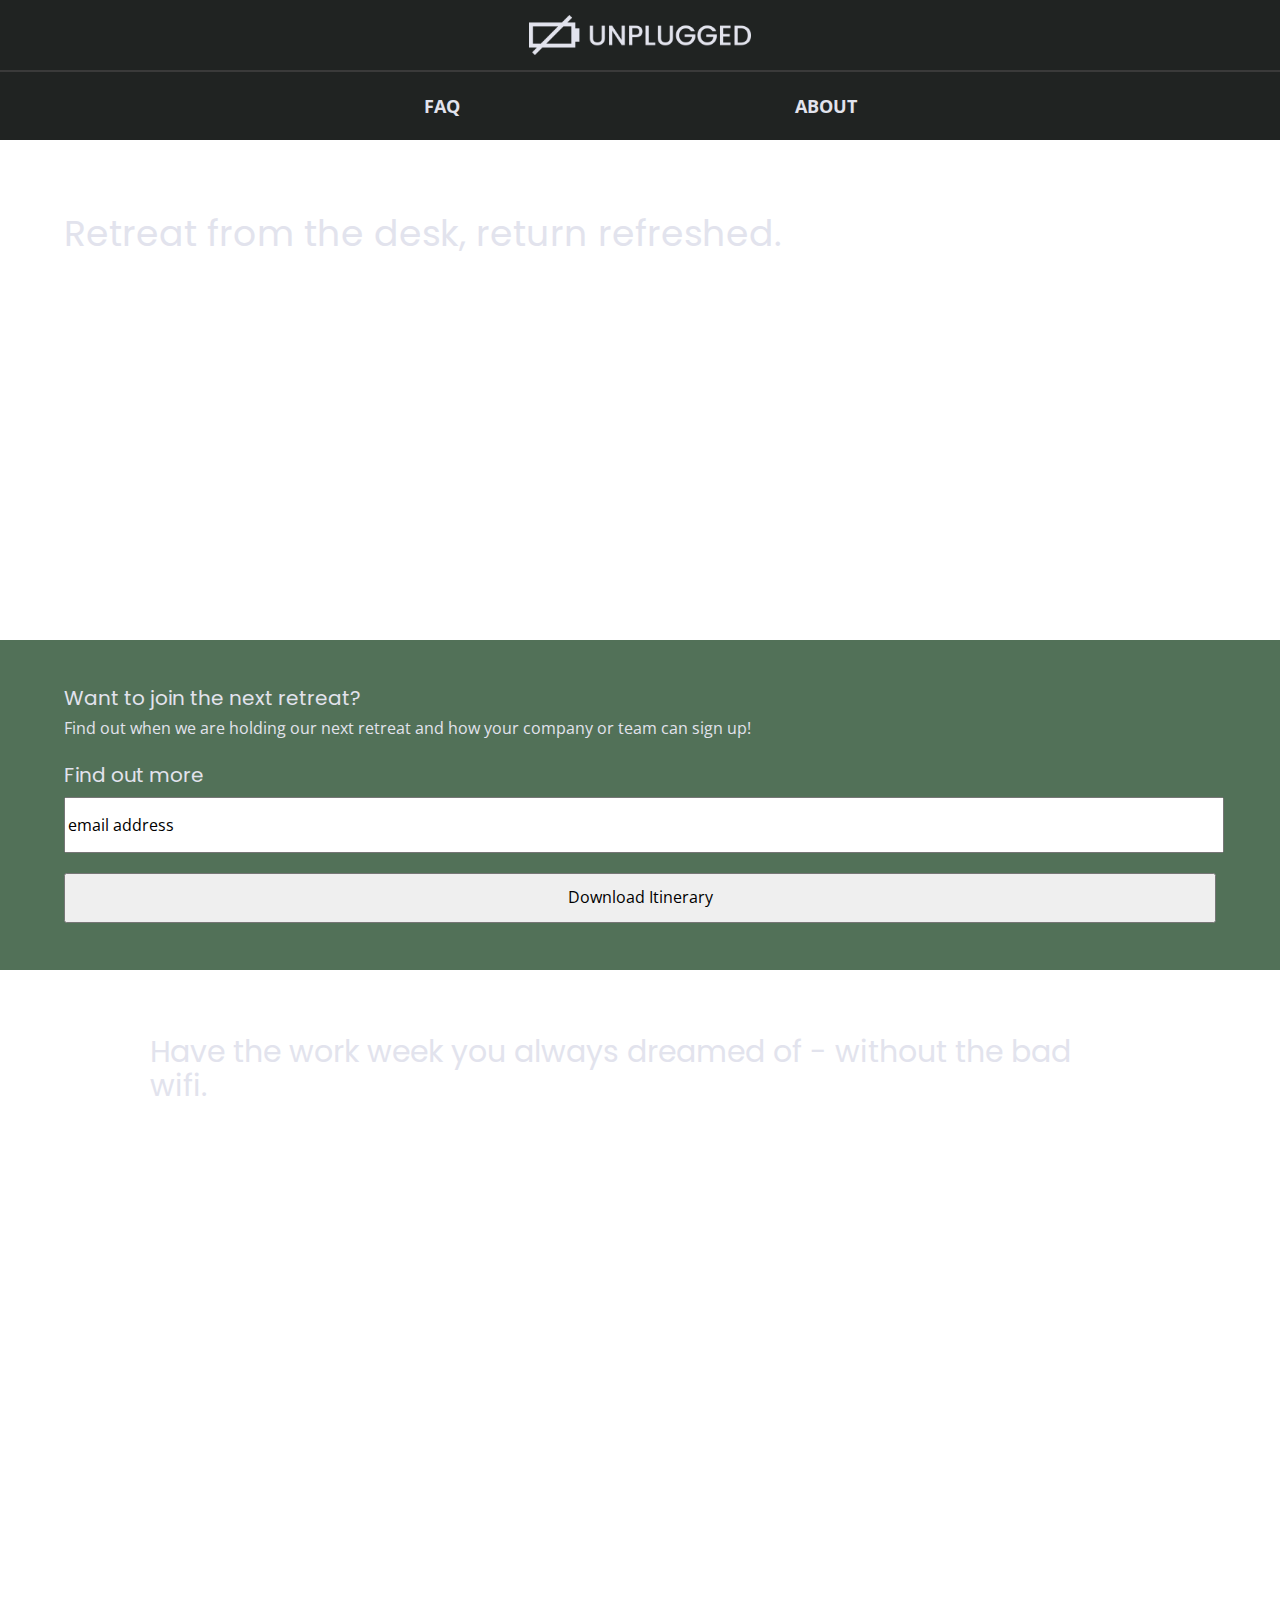
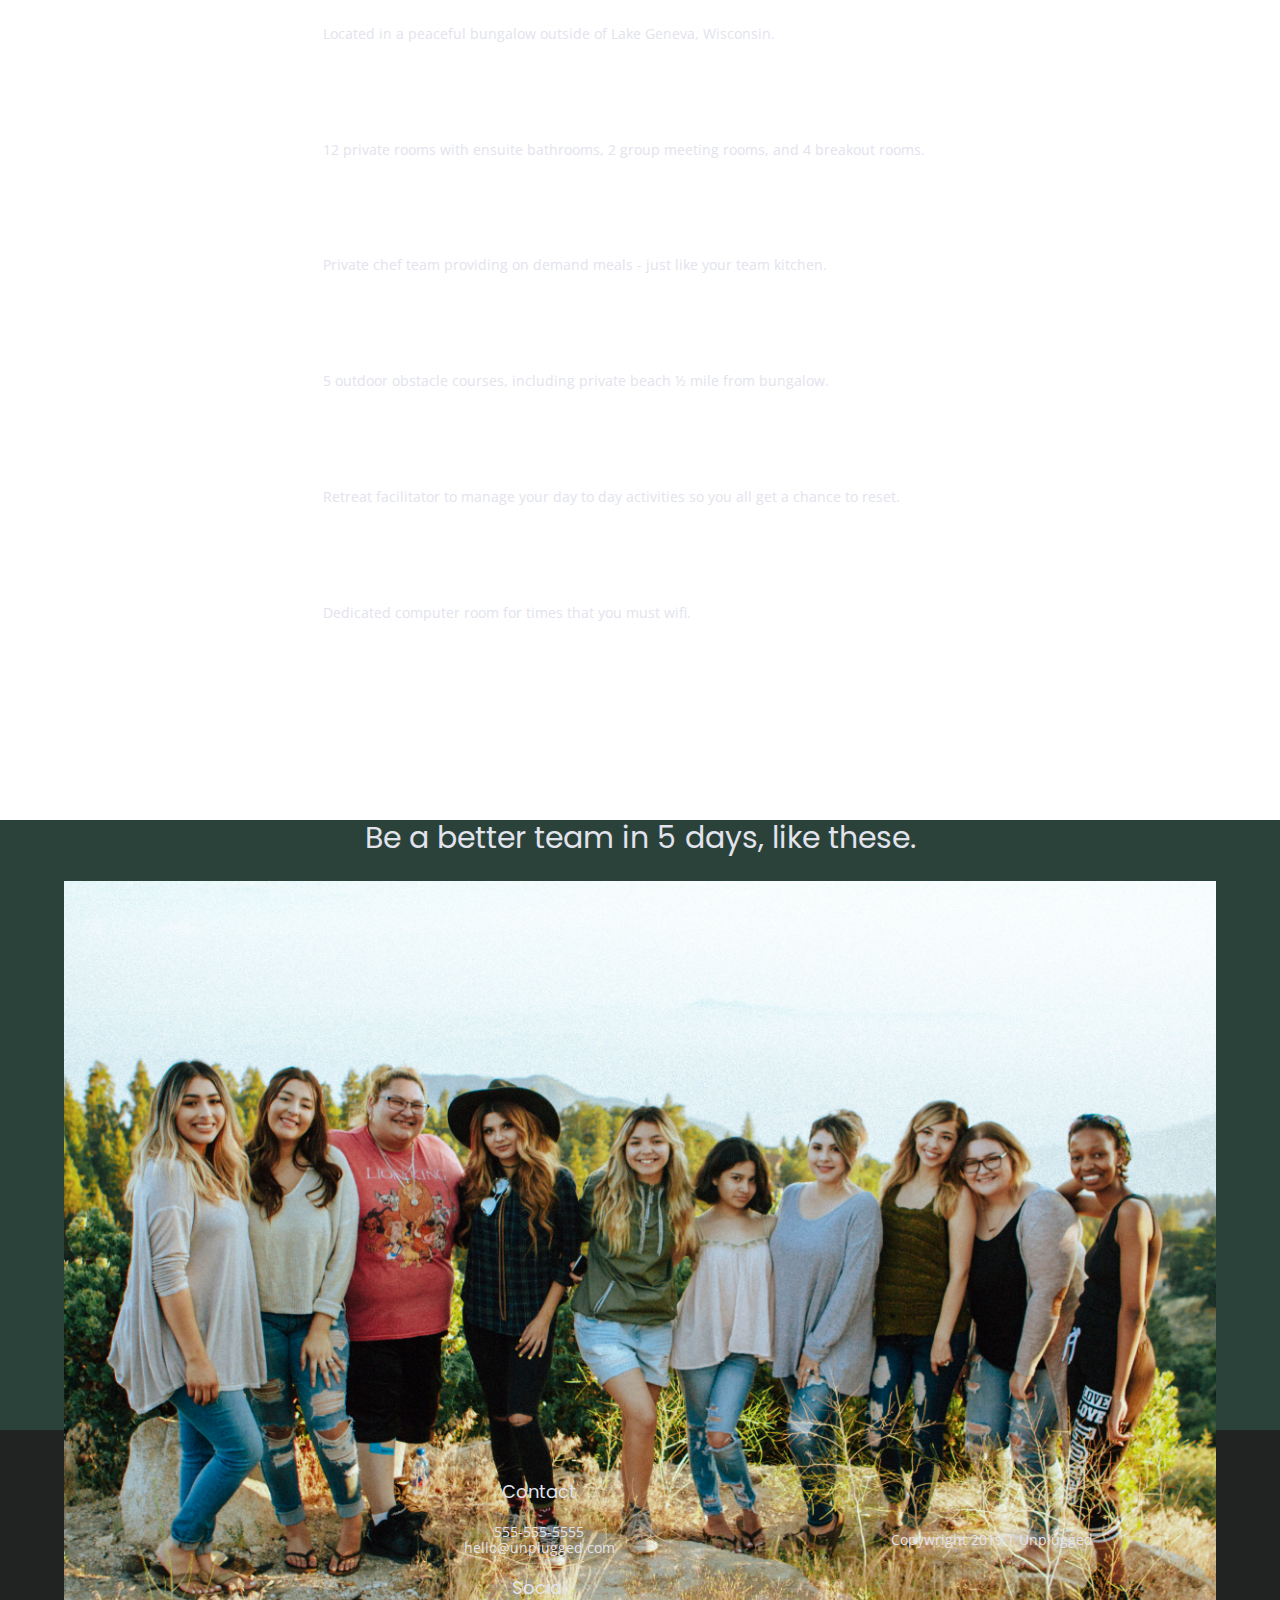
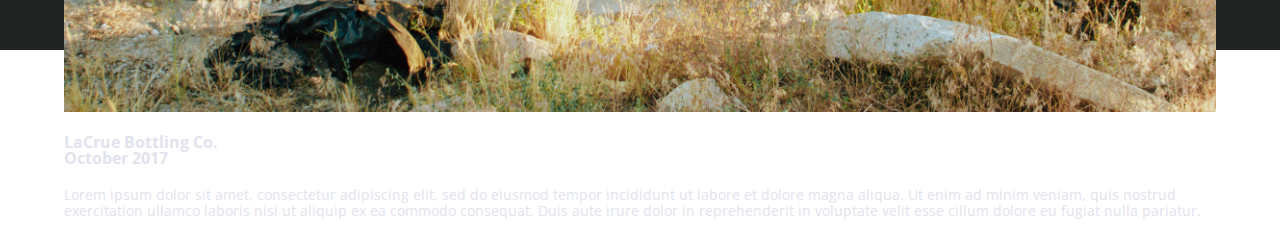
==== index.html @ 01d6b136 "Input measurements for width and height and styled fonts for mobile site pages" ====
<!doctype html>
<html class="no-js" lang="">

<head>
  <meta charset="utf-8">
  
  <title>Unplugged|Responsive Coding Example</title>
  <meta name="description" content="">
  <meta name="viewport" content="width=device-width, initial-scale=1">

  <meta property="og:title" content="">
  <meta property="og:type" content="">
  <meta property="og:url" content="">
  <meta property="og:image" content="">

  <link rel="manifest" href="site.webmanifest">
  <link rel="apple-touch-icon" href="icon.png">
  <!-- Place favicon.ico in the root directory -->

  <link rel="stylesheet" href="css/normalize.css">
  <link rel="stylesheet" href="css/main.css">

  <link rel="preconnect" href="https://fonts.gstatic.com">
<link href="https://fonts.googleapis.com/css2?family=Open+Sans&family=Poppins:wght@400;700&display=swap" rel="stylesheet">

  <meta name="theme-color" content="#fafafa">
</head>
<body>
  
<header>
  <div class="content-wrapper">
    <a href="index.html" target="_blank"><img src="img/unpluggedlogo.png" alt="unplugged logo"> </a>
    <div class="header-divider"></div>
    <nav>
      <ul>
        <li><a href="faq/index.html" target="_blank">FAQ</a></li>
        <li><a href="about/index.html" target="_blank">About</a></li>
      </ul>
    </nav>
  </div>  

</header>
<main>
  <section id="hero-area">
    <!--hero image inserted here as background to h1 overlay-->
    <h1>Retreat from the desk, return refreshed.</h1>
  </section>

  <aside><!-- Background for aside is #527158-->
    <div class="content-wrapper">
      <div class="form-description">
        <h4>Want to join the next retreat?</h4>
        <p>Find out when we are holding our next retreat and how your company or team can sign up!</p>
      </div>
      <div class="form">
        <h4>Find out more</h4>
        <!--EMAIL SUBMISSION and SUBMIT BUTTON #2a423a-->
        <input type="text" name="name" value="email address">
        <input type="button" value="Download Itinerary"> 
      </div>
    </div>
  </aside>
  <section class="features">
    <!--Section background is the campground photo-->
    <div class="content-wrapper">
      <h2>Have the work week you always dreamed of - without the bad wifi.</h2>
      <div class="features-items">
        <!--Holds ALL of the INFORMATION content and icon pairings-->
        <article>
          <p class="fontawesome-icon"></p>
          <p class="feature-item-description">Located in a peaceful bungalow outside of Lake Geneva, Wisconsin.</p>
        </article>
        <article>
          <p class="fontawesome-icon"></p>
          <p class="feature-item-description">12 private rooms with ensuite bathrooms, 2 group meeting rooms, and 4 breakout rooms.</p>
        </article>
        <article>
          <p class="fontawesome-icon"></p>
          <p class="feature-item-description">Private chef team providing on demand meals - just like your team kitchen.</p>
        </article>
        <article>
          <p class="fontawesome-icon"></p>
          <p class="feature-item-description">5 outdoor obstacle courses, including private beach ½ mile from bungalow.</p>
        </article>
        <article>
          <p class="fontawesome-icon"></p>
          <p class="feature-item-description">Retreat facilitator to manage your day to day activities so you all get a chance to reset.</p>
        </article>
        <article>
          <p class="fontawesome-icon"></p>
          <p class="feature-item-description">Dedicated computer room for times that you must wifi.</p>
        </article>
      </div>  
    </div><!--Ends the content-wrapper-->
  </section>
  <section class="reviews"><!--#2a423a background this section-->
    <div class="content-wrapper">
      <h2>Be a better team in 5 days, like these.</h2>
      <article>
        <img src="img/lacrue-team.jpg" alt="LaCrue Team">
        <div class="review-text">
          <h4>LaCrue Bottling Co.<br>October 2017</h4>
          <p>Lorem ipsum dolor sit amet, consectetur adipiscing elit, sed do eiusmod tempor incididunt ut labore et dolore magna aliqua. Ut enim ad minim veniam, quis nostrud exercitation ullamco laboris nisi ut aliquip ex ea commodo consequat. Duis aute irure dolor in reprehenderit in voluptate velit esse cillum dolore eu fugiat nulla pariatur. </p>
        </div>
      </article>
    </div>
  </section>

  <script src="js/vendor/modernizr-3.11.2.min.js"></script>
  <script src="js/plugins.js"></script>
  <script src="js/main.js"></script>

</main>
<footer><!--background color is #202322-->
  <div class="content-wrapper">
    <!-- the wrapper surrounds BOTH the contact and social media section, nested inside is another div that surrounds the same two sections-->
    <div class="footer-content">
      <div class="contact">
        <h4>Contact</h4>
        <address>
          555-555-5555<br>
          <a href="mailto:hello@unplugged.com">hello@unplugged.com</a>
        </address>
      </div>
      <div class="social">
        <h4>Social</h4>
        <div class="social-icons">
          <!-- social media links go here-->
          <p><a href="https://www.facebook.com/yoursite" target="_blank"></a></p>
          <p><a href="https://www.linkedin.com/in/ashedwards1177/" target="_blank"></a></p>
          <p><a href="https://www.facebook.com/ASHedwardsCode" target="_blank"></a></a></p>
        </div>
        
      </div>
    </div><!--end of footer content-->
  </div> <!-- end of footer content-wrapper --> 
  <div class="copywright">
    <h5>Copywright 2019 | Unplugged</h5>
  </div>
</footer>

<!-- Google Analytics: change UA-XXXXX-Y to be your site's ID. -->
<script>
  window.ga = function () { ga.q.push(arguments) }; ga.q = []; ga.l = +new Date;
  ga('create', 'UA-XXXXX-Y', 'auto'); ga('set', 'anonymizeIp', true); ga('set', 'transport', 'beacon'); ga('send', 'pageview')
</script>
<script src="https://www.google-analytics.com/analytics.js" async></script>
</body>

</html>
---- css/main.css ----
/*! HTML5 Boilerplate v8.0.0 | MIT License | https://html5boilerplate.com/ */

/* main.css 2.1.0 | MIT License | https://github.com/h5bp/main.css#readme */
/*
 * What follows is the result of much research on cross-browser styling.
 * Credit left inline and big thanks to Nicolas Gallagher, Jonathan Neal,
 * Kroc Camen, and the H5BP dev community and team.
 */

/* ==========================================================================
   Base styles: opinionated defaults
   ========================================================================== */

html {
  color: #222;
  font-size: 16px;
  line-height: 1.4;
}

/*
 * Remove text-shadow in selection highlight:
 * https://twitter.com/miketaylr/status/12228805301
 *
 * Vendor-prefixed and regular ::selection selectors cannot be combined:
 * https://stackoverflow.com/a/16982510/7133471
 *
 * Customize the background color to match your design.
 */

::-moz-selection {
  background: #b3d4fc;
  text-shadow: none;
}

::selection {
  background: #b3d4fc;
  text-shadow: none;
}

/*
 * A better looking default horizontal rule
 */

hr {
  display: block;
  height: 1px;
  border: 0;
  border-top: 1px solid #ccc;
  margin: 1em 0;
  padding: 0;
}

/*
 * Remove the gap between audio, canvas, iframes,
 * images, videos and the bottom of their containers:
 * https://github.com/h5bp/html5-boilerplate/issues/440
 */

audio,
canvas,
iframe,
img,
svg,
video {
  vertical-align: middle;
}

/*
 * Remove default fieldset styles.
 */

fieldset {
  border: 0;
  margin: 0;
  padding: 0;
}

/*
 * Allow only vertical resizing of textareas.
 */

textarea {
  resize: vertical;
}

/* ==========================================================================
 Custom styles for HOME index page

FONTS USED: font-family: 'Open Sans', sans-serif;
font-family: 'Poppins', sans-serif;

   ========================================================================== */
body {
  width: 100%;
  font-family: 'Open Sans', sans-serif;
  font-size: 1em;
  line-height: 1em;
  color: #e2e3ed;
}

.content-wrapper {
  width: 90%;
  display: flex;
  flex-flow: row wrap;
  justify-content: center;
  align-items: center;
  margin: 0;
}
  
  
  /** header and footer styling utilized on all pages of the site **/
  
header,
footer {
  background-color: #202322;
  display: flex;
  flex-flow: row wrap;
  justify-content: center;
  align-items: center;
}
 
header div.content-wrapper {
  width: 100%;
  display: flex;
  flex-flow: row wrap;
  justify-content: center;
  align-items: center;
  margin: 0;
}

header img {
  height: 40px;
  padding: 15px 0;
}

.header-divider {
  width: 100%;
  height: 2px;
  background-color: #3a3a3a;
}

header nav {
  width: 60%;
  display: flex;
  flex-flow: row wrap;
  justify-content: center;
  align-items: center;
}

header nav ul {
  display: flex;
  justify-content: space-around;
  align-items: center;
  width: 100%;
  padding: 10px 0;
}

header nav ul li {
  list-style: none;
  display: block;
  font-weight: 700;
  font-size: 1.125em;
  color: #e2e3ed;
  text-align: center;
  text-transform: uppercase;
}

header nav ul li a {
  text-decoration: none;
  color: #e2e3ed;
}

/** FOOTER styling used across all pages of the unplugged site **/


footer .content-wrapper {
  width: 55%;
  margin: 30px 0;
  
}

footer p {
  margin: 0;
}

.contact {
  text-align: center;
}

.contact a{
  text-decoration: none;
  color: #e2e3ed;
}

.social {
  display: flex;
  justify-content: center;
  align-items: center;
}

.social-icons {
  display: flex;
  justify-content: space-around;
  align-items: center;
}

footer h4 {
  font-family: 'Poppins', sans-serif;
  font-weight: 400;
  font-size: 1.125em;
}

footer address {
  font-style: normal;
  font-family: 'Open Sans', sans-serif;
  font-size: .875em;
}

footer h5 {
  font-family: 'Open Sans', sans-serif;
  font-size: .875em;
  font-weight: normal;
}

h5 {

}

/**  Main content stylings for the home page **/
#hero-area {
  display: flex;
  flex-flow: row wrap;
  justify-content: flex-start;
  align-items: flex-start;
  height: 500px;
}

#hero-area h1 {
  padding-top: 50px;
  width: 83%;
  font-family: 'Poppins', sans-serif;
  font-size: 2.250em;
  line-height: 1.125em;
  font-weight: 400;
  padding-left: 5%;
}

aside {
  background-color: #527158;
  display: flex;
  justify-content: center;
  align-items: center;
  flex-flow: row wrap;
  height: 330px;
  width: 100%;
} 




aside .form {
  padding: 1px 0;
  width: 100%;
}

.form h4 {
  font-family: 'Poppins', sans-serif;
  font-size: 1.250em;
  line-height: 1.125em;
  font-weight: 400;
  margin: 10px 0;
}

.form-description h4 {
  font-family: 'Poppins', sans-serif;
  font-size: 1.250em;
  line-height: 1.125em;
  font-weight: 400;
  margin: 0;
}

aside p {
  font-size: 1em;
  line-height: 1.125em;
  margin-top: 10px;
}

aside .form-description {
 width: 100%;
 margin-top: 20px;
}

input {
  margin-bottom: 20px;
  height: 50px;
  width: 100%;
}
/** beginning of the icons of features and their descriptions on home page **/

section.features {
  height: 1450px;
  display: flex;
  flex-flow: row wrap;
  justify-content: center;
  width: 100%;
}

.features h2 {
  font-family: 'Poppins', sans-serif;
  font-weight: 400;
  font-size: 1.875em;
  line-height: 1.125em;
  padding-top: 40px;
  width: 85%;
  align-self: start;
}

.features-items {
  display: flex;
  flex-flow: row wrap;
  justify-content: center;
}

.features p {
  font-family: 'Open Sans', sans-serif;
  font-size: .875em;
  line-height: 1.125em;
  margin: 0;
  padding-bottom: 50px;
}

  


.features article {
  display: flex;
  flex-flow: row wrap;
  justify-content: center;
  width: 55%;
}

.fontawesome-icon {
   width: 100%;
}

.feature-item-description {
  width: 100%;
}
/**  END of the features section styling on home page **/

.reviews {
  background-color: #2a423a;
  display: flex;
  flex-flow: row wrap;
  justify-content: center;
  align-items: center;
  height: 610px;
  margin: 0;
}

.reviews img {
  width: 100%;
}

.reviews h2 {
  font-family: 'Poppins', sans-serif;
  font-weight: 400;
  font-size: 1.875em;
  line-height: 1.188em;
  margin: 0;
  padding-bottom: 25px;
}
 
.review-text p{
  font-family: 'Open Sans', sans-serif;
  font-size: .875em;
  line-height: 1.125em;
}

/**  END STYLING FOR HOME PAGE   Main content stylings used on the ABOUT page only  **/

.mission {
  display: flex;
  flex-flow: row wrap;
  justify-content: center;
  align-items: center;
  background-color: #527158;
  height: 440px;
}

.mission-content h2 {
  font-family: 'Poppins', sans-serif;
  font-size: 1.875em;
  line-height: 1.188em;
  font-weight: 400;
}

.mission-statement {
 
}

p {

}

.map {
  height: 450px;

}

figure {

}

.contact-section {
  display: flex;
  flex-flow: row wrap;
  justify-content: center;
  align-items: center;
  height: 340px;
  background-color: #2a423a ;

}

.contact-section h2 {
  font-family: 'Poppins', sans-serif;
  font-size: 1.875em;
  line-height: 1.188em;
  font-weight: 400;
  margin: 0;
  padding-top: 25px;
}

.contact-content {
  display: flex;
  flex-flow: row wrap;
  justify-content: flex-start;

}

.contact-content h4 {
  font-family: 'Poppins', sans-serif;
  font-size: 1.125em;
  line-height: 1em;
  font-weight: 400;
  margin: 16px 0;
}

.contact-content address {
  font-style: normal;
  font-family: 'Open Sans', sans-serif;
  font-size: .875em;
}

/**  Main content stylings used for the FAQ page only  **/

#faq-section {
  display: flex;
  flex-flow: row wrap;
  justify-content: center;
  align-items: center;
  height: 790px;
  background-color: #527158;
}

#faq-section .content-wrapper {
  display: flex;
  flex-flow: row wrap;
  justify-content: center;
  align-items: center; 
}

#faq-section h2 {
  font-family: 'Poppins', sans-serif;
  font-size: 1.875em;
  line-height: 1em;
  font-weight: 400;
  margin: 0;
  padding-bottom: 20px;
}

.faq-content h4 {
  font-size: 1.125em;
  line-height: 1.5em;
  font-family: 'Poppins', sans-serif;
  font-weight: 400;
}

.faq-content p {
  font-family: 'Open Sans', sans-serif;
  font-size: .875em;
  line-height: 1.125em;
}




/* ==========================================================================
   Helper classes
   ========================================================================== */

/*
 * Hide visually and from screen readers
 */

.hidden,
[hidden] {
  display: none !important;
}

/*
 * Hide only visually, but have it available for screen readers:
 * https://snook.ca/archives/html_and_css/hiding-content-for-accessibility
 *
 * 1. For long content, line feeds are not interpreted as spaces and small width
 *    causes content to wrap 1 word per line:
 *    https://medium.com/@jessebeach/beware-smushed-off-screen-accessible-text-5952a4c2cbfe
 */

.sr-only {
  border: 0;
  clip: rect(0, 0, 0, 0);
  height: 1px;
  margin: -1px;
  overflow: hidden;
  padding: 0;
  position: absolute;
  white-space: nowrap;
  width: 1px;
  /* 1 */
}

/*
 * Extends the .sr-only class to allow the element
 * to be focusable when navigated to via the keyboard:
 * https://www.drupal.org/node/897638
 */

.sr-only.focusable:active,
.sr-only.focusable:focus {
  clip: auto;
  height: auto;
  margin: 0;
  overflow: visible;
  position: static;
  white-space: inherit;
  width: auto;
}

/*
 * Hide visually and from screen readers, but maintain layout
 */

.invisible {
  visibility: hidden;
}

/*
 * Clearfix: contain floats
 *
 * For modern browsers
 * 1. The space content is one way to avoid an Opera bug when the
 *    `contenteditable` attribute is included anywhere else in the document.
 *    Otherwise it causes space to appear at the top and bottom of elements
 *    that receive the `clearfix` class.
 * 2. The use of `table` rather than `block` is only necessary if using
 *    `:before` to contain the top-margins of child elements.
 */

.clearfix::before,
.clearfix::after {
  content: " ";
  display: table;
}

.clearfix::after {
  clear: both;
}

/* ==========================================================================
   EXAMPLE Media Queries for Responsive Design.
   These examples override the primary ('mobile first') styles.
   Modify as content requires.
   ========================================================================== */

@media only screen and (min-width: 35em) {
  /* Style adjustments for viewports that meet the condition */
}

@media print,
  (-webkit-min-device-pixel-ratio: 1.25),
  (min-resolution: 1.25dppx),
  (min-resolution: 120dpi) {
  /* Style adjustments for high resolution devices */
}

/* ==========================================================================
   Print styles.
   Inlined to avoid the additional HTTP request:
   https://www.phpied.com/delay-loading-your-print-css/
   ========================================================================== */

@media print {
  *,
  *::before,
  *::after {
    background: #fff !important;
    color: #000 !important;
    /* Black prints faster */
    box-shadow: none !important;
    text-shadow: none !important;
  }

  a,
  a:visited {
    text-decoration: underline;
  }

  a[href]::after {
    content: " (" attr(href) ")";
  }

  abbr[title]::after {
    content: " (" attr(title) ")";
  }

  /*
   * Don't show links that are fragment identifiers,
   * or use the `javascript:` pseudo protocol
   */
  a[href^="#"]::after,
  a[href^="javascript:"]::after {
    content: "";
  }

  pre {
    white-space: pre-wrap !important;
  }

  pre,
  blockquote {
    border: 1px solid #999;
    page-break-inside: avoid;
  }

  /*
   * Printing Tables:
   * https://web.archive.org/web/20180815150934/http://css-discuss.incutio.com/wiki/Printing_Tables
   */
  thead {
    display: table-header-group;
  }

  tr,
  img {
    page-break-inside: avoid;
  }

  p,
  h2,
  h3 {
    orphans: 3;
    widows: 3;
  }

  h2,
  h3 {
    page-break-after: avoid;
  }
}
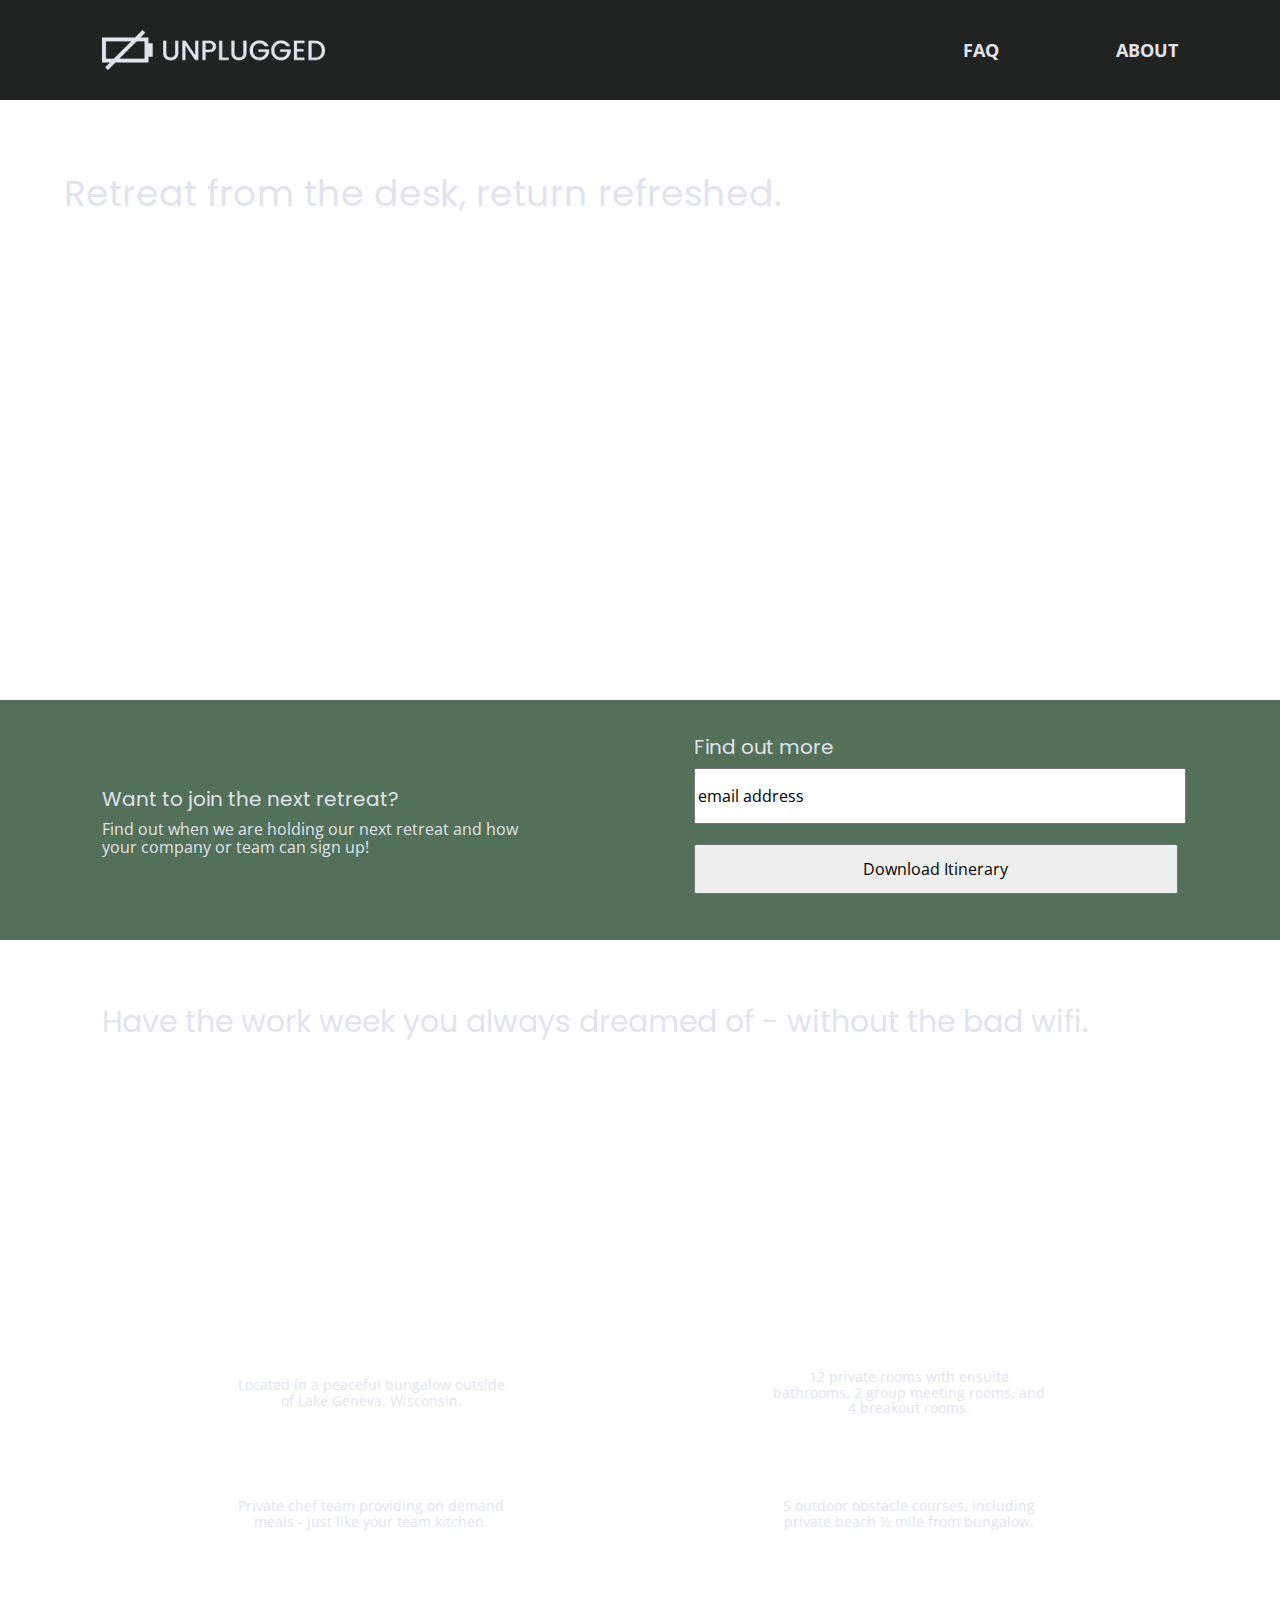
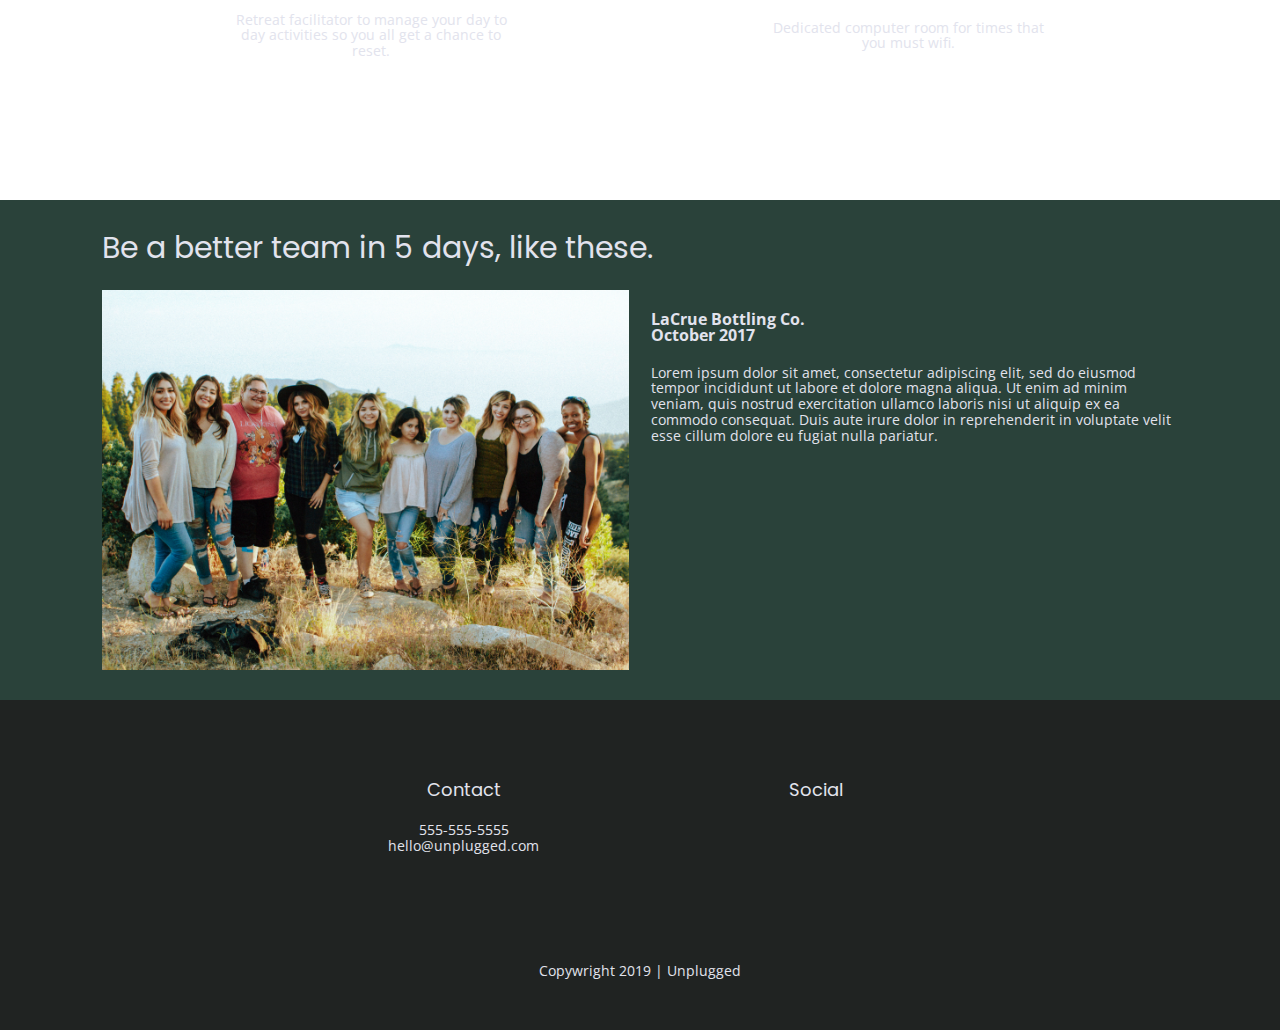
==== commit b8b05c6e: "Completed grid layout for tablet sizing, home, about and faq pages" ====
--- a/index.html
+++ b/index.html
@@ -67,27 +67,27 @@
       <div class="features-items">
         <!--Holds ALL of the INFORMATION content and icon pairings-->
         <article>
-          <p class="fontawesome-icon"></p>
+          <p class="fontawesome-icon"><i class="fas fa-campground"></i></p>
           <p class="feature-item-description">Located in a peaceful bungalow outside of Lake Geneva, Wisconsin.</p>
         </article>
         <article>
-          <p class="fontawesome-icon"></p>
+          <p class="fontawesome-icon"><i class="fas fa-bed"></i></p>
           <p class="feature-item-description">12 private rooms with ensuite bathrooms, 2 group meeting rooms, and 4 breakout rooms.</p>
         </article>
         <article>
-          <p class="fontawesome-icon"></p>
+          <p class="fontawesome-icon"><i class="fas fa-utensils"></i></p>
           <p class="feature-item-description">Private chef team providing on demand meals - just like your team kitchen.</p>
         </article>
         <article>
-          <p class="fontawesome-icon"></p>
+          <p class="fontawesome-icon"><i class="fas fa-shoe-prints"></i></p>
           <p class="feature-item-description">5 outdoor obstacle courses, including private beach ½ mile from bungalow.</p>
         </article>
         <article>
-          <p class="fontawesome-icon"></p>
+          <p class="fontawesome-icon"><i class="fas fa-smile"></i></p>
           <p class="feature-item-description">Retreat facilitator to manage your day to day activities so you all get a chance to reset.</p>
         </article>
         <article>
-          <p class="fontawesome-icon"></p>
+          <p class="fontawesome-icon"><i class="fas fa-wifi"></i></p>
           <p class="feature-item-description">Dedicated computer room for times that you must wifi.</p>
         </article>
       </div>  
--- a/css/main.css
+++ b/css/main.css
@@ -315,18 +315,19 @@
   align-self: start;
 }
 
-.features-items {
-  display: flex;
-  flex-flow: row wrap;
-  justify-content: center;
-}
-
-.features p {
+div.features-items {
+  display: flex;
+  flex-flow: row wrap;
+  justify-content: center;
+}
+
+.features-items p.feature-item-description {
   font-family: 'Open Sans', sans-serif;
   font-size: .875em;
   line-height: 1.125em;
   margin: 0;
   padding-bottom: 50px;
+  text-align: center;
 }
 
   
@@ -348,7 +349,7 @@
 }
 /**  END of the features section styling on home page **/
 
-.reviews {
+section.reviews {
   background-color: #2a423a;
   display: flex;
   flex-flow: row wrap;
@@ -379,7 +380,7 @@
 
 /**  END STYLING FOR HOME PAGE   Main content stylings used on the ABOUT page only  **/
 
-.mission {
+section.mission {
   display: flex;
   flex-flow: row wrap;
   justify-content: center;
@@ -388,16 +389,14 @@
   height: 440px;
 }
 
-.mission-content h2 {
+section.mission .mission-content h2 {
   font-family: 'Poppins', sans-serif;
   font-size: 1.875em;
   line-height: 1.188em;
   font-weight: 400;
 }
 
-.mission-statement {
- 
-}
+
 
 p {
 
@@ -492,8 +491,17 @@
   line-height: 1.125em;
 }
 
-
-
+@media only screen and (min-width: 768px) {
+  /** TABLET STYLES GO HERE  **/
+
+
+}
+
+@media only screen and (min-width: 1200px) {
+  /**DESKTOP STYLES GO HERE  **/
+
+
+}
 
 /* ==========================================================================
    Helper classes
@@ -582,10 +590,176 @@
    These examples override the primary ('mobile first') styles.
    Modify as content requires.
    ========================================================================== */
-
-@media only screen and (min-width: 35em) {
-  /* Style adjustments for viewports that meet the condition */
-}
+ @media only screen and (min-width: 768px) {
+    /** TABLET STYLES GO HERE  **/
+  
+    header {
+      height: 100px;
+    }
+
+    .header-divider {
+      width: 0;
+      height: 0;
+    }
+
+    header div.content-wrapper {
+        justify-content: space-between;
+        width: 84%;
+    }
+
+    .content-wrapper {
+      justify-content: space-between;
+      width: 84%;
+    }
+
+    header nav {
+      width: 20%;
+      
+    }
+  
+    header nav ul {
+      justify-content: space-between;
+    }
+
+    footer {
+      height: 330px;
+    }
+
+    footer .footer-content {
+      width: 100%;
+      display: flex;
+      flex-flow: row wrap;
+      justify-content: space-around;
+      align-items: flex-start;
+    }
+
+    div.contact {
+      width: 34%;
+    }
+
+    div.social {
+      width: 34%
+    }
+
+    .copywright {
+      width: 100%;
+      text-align: center;
+    }
+  
+    /**END of header and footer that will be on all pages- begin the home page CSS styling for Tablet size here **/
+
+    #hero-area {
+      height: 600px;
+    }
+
+    aside {
+      height: 240px;
+    }
+
+    aside .form {
+      width: 45%;
+    }
+
+    aside .form-description {
+      width: 40%;
+    }
+  
+    section.features {
+      height: 860px;
+    }
+
+    .features h2 {
+      width: 100%;
+    }
+
+    div.features-items {
+      justify-content: space-around;
+    }
+
+    .features article {
+      flex-basis: 40%;
+    }
+
+    .features p {
+      width: 65%;
+    }
+
+    section.reviews {
+      height: 500px;
+    }
+
+    .reviews h2 {
+      width: 80%;
+    }
+    .reviews img {
+      width: 49%;
+    }
+
+    div.review-text {
+      width: 49%;
+    }
+
+    .reviews article {
+      display: flex;
+      justify-content: space-between;
+    }
+
+    /** TABLET STYLES FOR ABOUT PAGE start here -header and footer already set **/
+
+    section.mission {
+      height: 450px;
+
+    }
+
+    section.mission .mission-statement {
+      display: flex;
+      flex-flow: row wrap;
+      justify-content: space-between;
+      align-items: flex-start;
+    }
+
+    section.mission .mission-statement p{
+      width: 48%;
+    }
+
+    section.map {
+      height: 350px;
+    }
+
+    section.contact-section div.content-wrapper {
+      justify-content: space-between;
+    }
+    section.contact-section h2 {
+      width: 80%;
+    }
+
+    section.contact-section div.contact-content {
+      width: 44%;
+    }
+    
+    /**FAQ for tablet styling begins here- header and footer are the same as other pages **/
+
+    #faq-section div.content-wrapper{
+      justify-content: space-between;
+    }
+
+    div.faq-content {
+      flex-basis: 40%;
+    }
+
+    #faq-section h2 {
+      width: 100%;
+    }
+
+  }
+
+
+
+  @media only screen and (min-width: 1200px) {
+    /**DESKTOP STYLES GO HERE  **/
+  
+  
+  }
 
 @media print,
   (-webkit-min-device-pixel-ratio: 1.25),
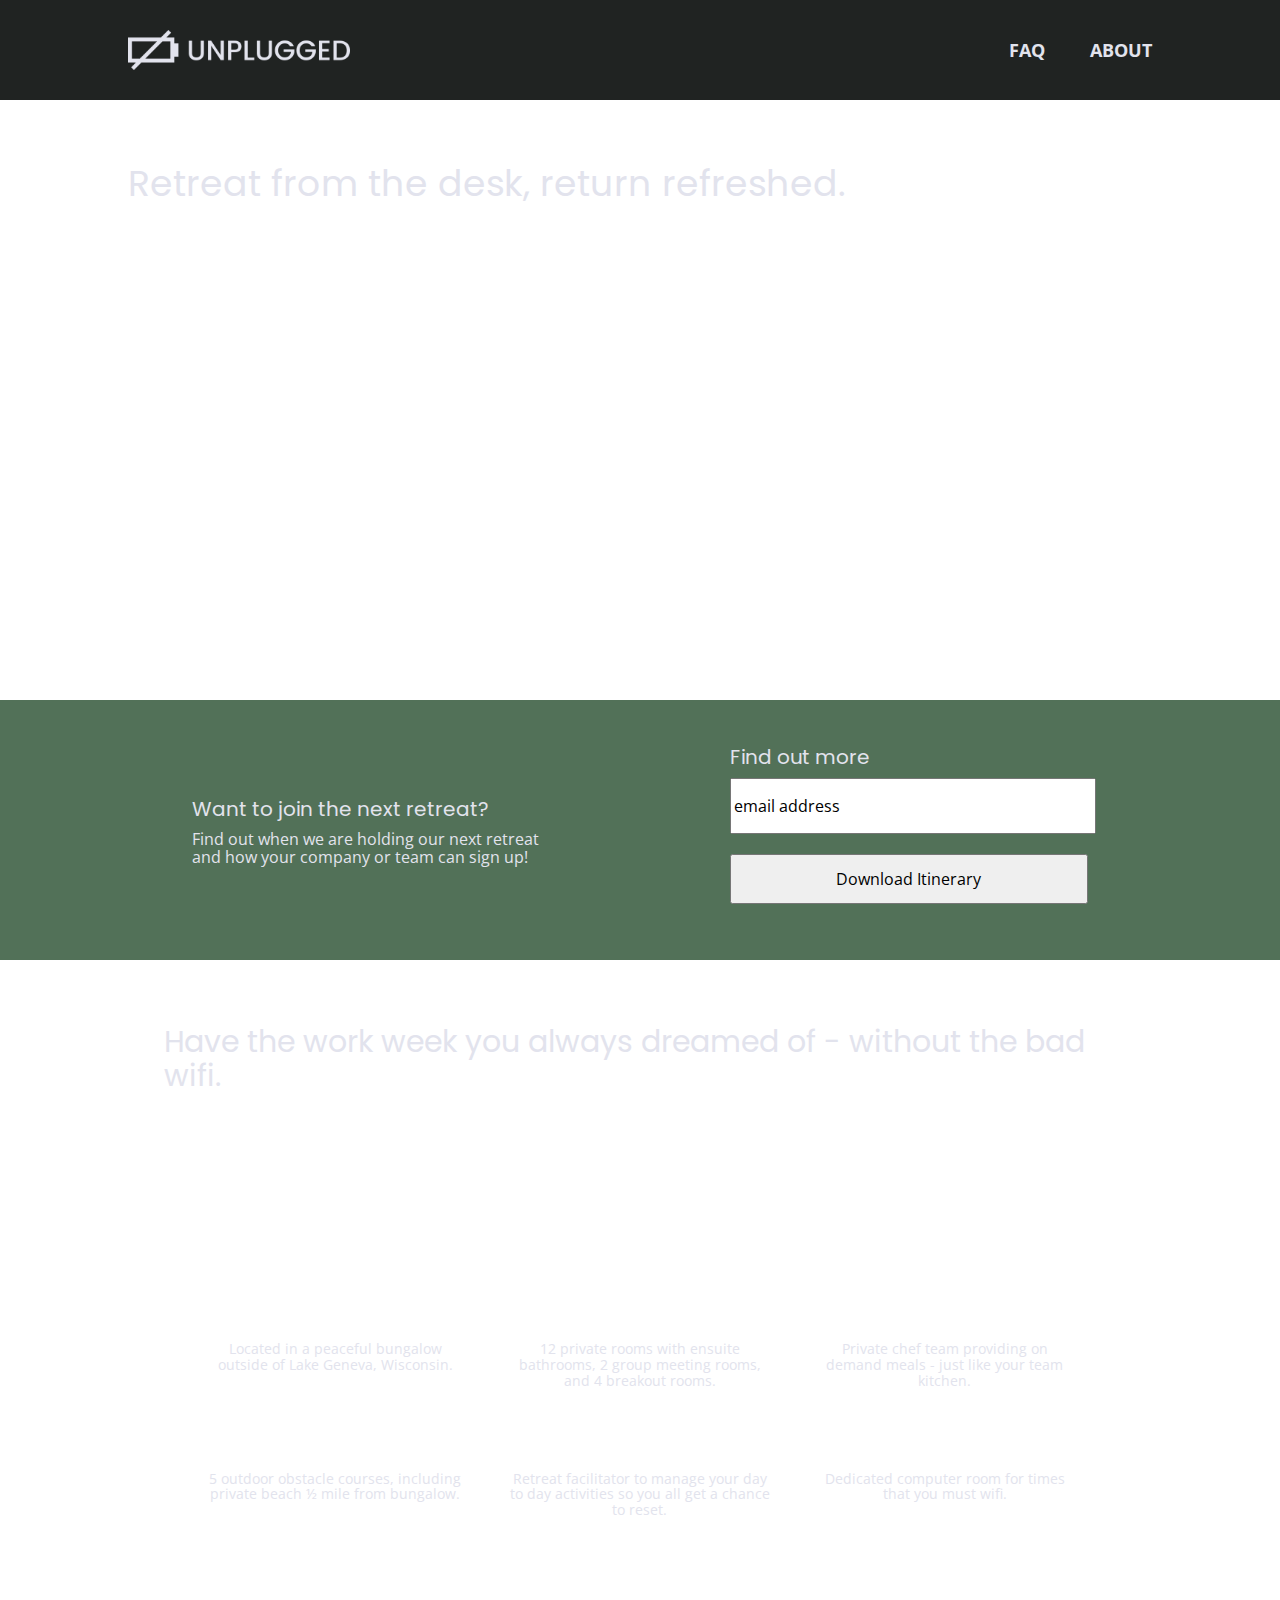
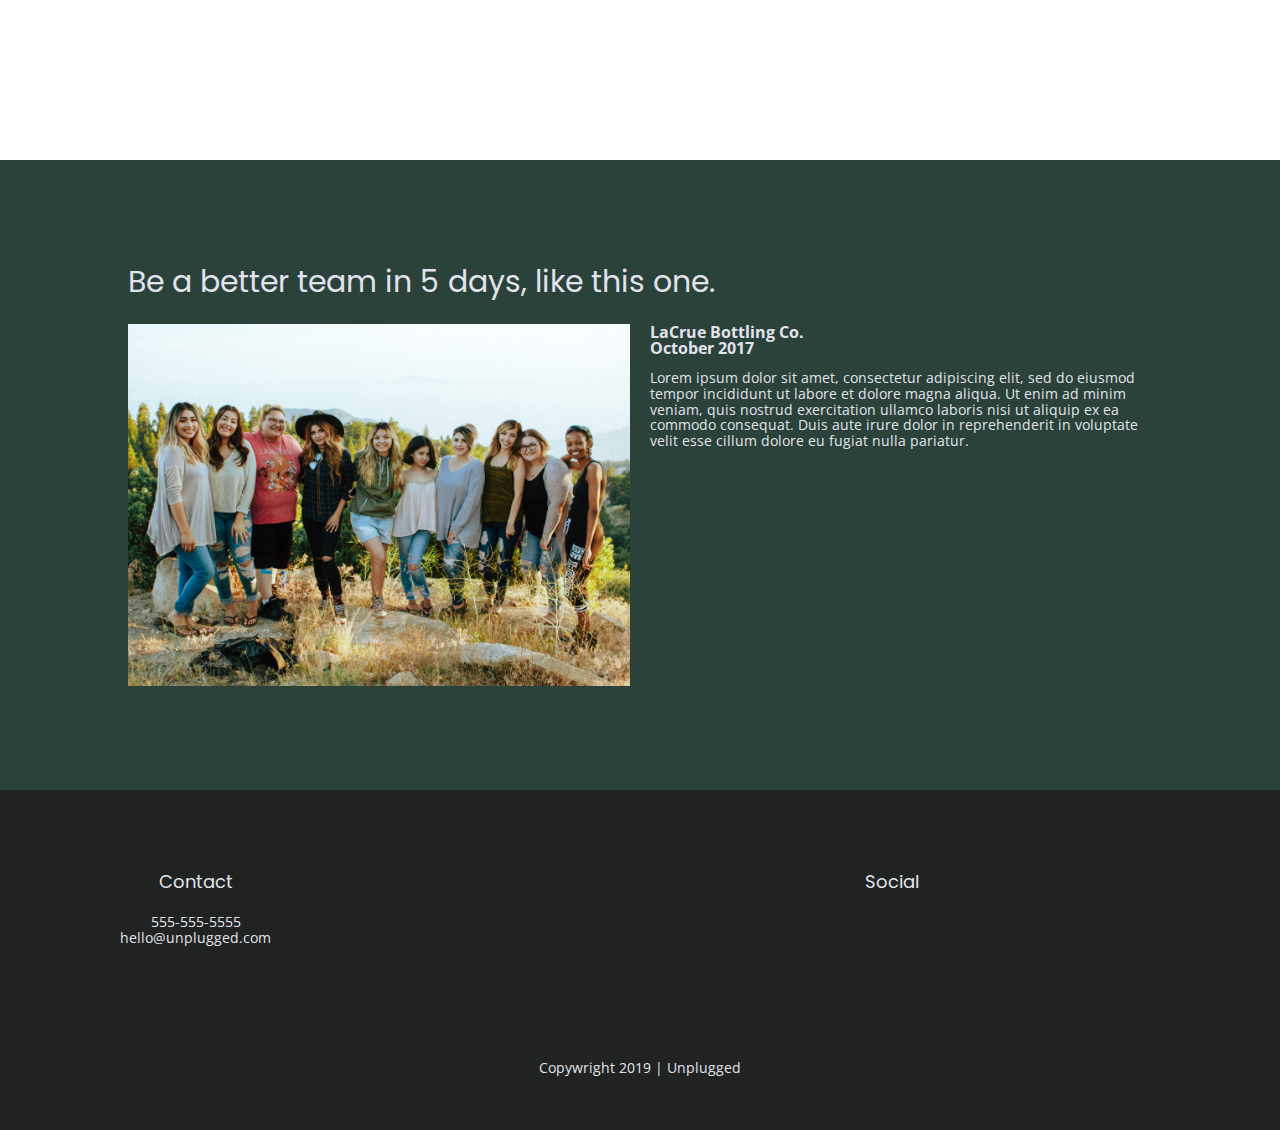
==== commit ba079514: "Responsive code for all pages added and corrected for three media widths layout" ====
--- a/index.html
+++ b/index.html
@@ -43,7 +43,9 @@
 <main>
   <section id="hero-area">
     <!--hero image inserted here as background to h1 overlay-->
+    
     <h1>Retreat from the desk, return refreshed.</h1>
+    
   </section>
 
   <aside><!-- Background for aside is #527158-->
@@ -95,7 +97,7 @@
   </section>
   <section class="reviews"><!--#2a423a background this section-->
     <div class="content-wrapper">
-      <h2>Be a better team in 5 days, like these.</h2>
+      <h2>Be a better team in 5 days, like this one.</h2>
       <article>
         <img src="img/lacrue-team.jpg" alt="LaCrue Team">
         <div class="review-text">
--- a/css/main.css
+++ b/css/main.css
@@ -176,15 +176,22 @@
 footer .content-wrapper {
   width: 55%;
   margin: 30px 0;
-  
 }
 
 footer p {
   margin: 0;
 }
 
-.contact {
+footer div.footer-content {
+  display: flex;
+  flex-flow: row wrap;
+  justify-content: center;
+  align-items: flex-start;
+  width: 80%;
+}
+div.contact {
   text-align: center;
+  width: 100%;
 }
 
 .contact a{
@@ -192,10 +199,11 @@
   color: #e2e3ed;
 }
 
-.social {
-  display: flex;
-  justify-content: center;
-  align-items: center;
+div.social {
+  display: flex;
+  justify-content: center;
+  align-items: center;
+  width: 100%;
 }
 
 .social-icons {
@@ -222,8 +230,12 @@
   font-weight: normal;
 }
 
-h5 {
-
+footer div.copywright {
+  display: flex;
+  flex-flow: row nowrap;
+  width: 100%;
+  justify-content: center;
+  align-items: center;
 }
 
 /**  Main content stylings for the home page **/
@@ -305,6 +317,15 @@
   width: 100%;
 }
 
+section.features div.content-wrapper {
+  width: 90%;
+  display: flex;
+  flex-flow: row wrap;
+  justify-content: center;
+  align-items: flex-start;
+  margin: 0;
+}
+
 .features h2 {
   font-family: 'Poppins', sans-serif;
   font-weight: 400;
@@ -319,6 +340,8 @@
   display: flex;
   flex-flow: row wrap;
   justify-content: center;
+  align-items: flex-start;
+  
 }
 
 .features-items p.feature-item-description {
@@ -418,7 +441,12 @@
   align-items: center;
   height: 340px;
   background-color: #2a423a ;
-
+}
+
+section.contact-section div.content-wrapper {
+  display: flex;
+  flex-flow: row wrap;
+  justify-content: flex-start;
 }
 
 .contact-section h2 {
@@ -427,14 +455,15 @@
   line-height: 1.188em;
   font-weight: 400;
   margin: 0;
-  padding-top: 25px;
+ 
 }
 
 .contact-content {
   display: flex;
-  flex-flow: row wrap;
+  flex-flow: column nowrap;
   justify-content: flex-start;
-
+  align-items: flex-start;
+  width: 75%;
 }
 
 .contact-content h4 {
@@ -466,7 +495,7 @@
   display: flex;
   flex-flow: row wrap;
   justify-content: center;
-  align-items: center; 
+  align-items: flex-start; 
 }
 
 #faq-section h2 {
@@ -491,17 +520,6 @@
   line-height: 1.125em;
 }
 
-@media only screen and (min-width: 768px) {
-  /** TABLET STYLES GO HERE  **/
-
-
-}
-
-@media only screen and (min-width: 1200px) {
-  /**DESKTOP STYLES GO HERE  **/
-
-
-}
 
 /* ==========================================================================
    Helper classes
@@ -625,20 +643,22 @@
       height: 330px;
     }
 
-    footer .footer-content {
-      width: 100%;
+    footer div.footer-content {
+      width: 85%;
       display: flex;
       flex-flow: row wrap;
-      justify-content: space-around;
+      justify-content: space-between;
       align-items: flex-start;
     }
 
     div.contact {
-      width: 34%;
+      width: 36%;
+      text-align: center;
     }
 
     div.social {
-      width: 34%
+      width: 36%;
+      text-align: center;
     }
 
     .copywright {
@@ -652,6 +672,10 @@
       height: 600px;
     }
 
+    #hero-area h1 {
+      padding-left: 8%;
+    }
+
     aside {
       height: 240px;
     }
@@ -667,13 +691,15 @@
     section.features {
       height: 860px;
     }
-
+    
     .features h2 {
       width: 100%;
     }
 
     div.features-items {
-      justify-content: space-around;
+      width: 85%;
+      justify-content: space-between;
+      align-items: flex-start;
     }
 
     .features article {
@@ -681,7 +707,7 @@
     }
 
     .features p {
-      width: 65%;
+      text-align: center;
     }
 
     section.reviews {
@@ -695,6 +721,9 @@
       width: 49%;
     }
 
+    .reviews div.review-text h4 {
+      margin: 0;
+    }
     div.review-text {
       width: 49%;
     }
@@ -728,12 +757,20 @@
 
     section.contact-section div.content-wrapper {
       justify-content: space-between;
-    }
+      align-items: flex-start;
+    }
+
     section.contact-section h2 {
       width: 80%;
-    }
-
+      font-size: 2.25em;
+      
+    }
+    
     section.contact-section div.contact-content {
+      display: flex;
+      flex-flow: column nowrap;
+      justify-content: flex-start;
+      align-items: flex-start;
       width: 44%;
     }
     
@@ -758,8 +795,127 @@
   @media only screen and (min-width: 1200px) {
     /**DESKTOP STYLES GO HERE  **/
   
+    .content-wrapper {
+      width: 80%;
+    }
   
-  }
+    header {
+      height: 100px;
+    }
+
+    header div.content-wrapper {
+      width: 80%;
+    }
+
+    header nav {
+      width: 14%;
+    }
+    
+    footer {
+      height: 340px;
+    }
+
+    footer div.content-wrapper {
+      width: 100%;
+      justify-content: space-between;
+      align-items: flex-start;
+    }
+
+    #hero-area {
+      height: 600px;
+    }
+    
+    #hero-area h1 {
+      padding: 10%;
+      padding-top: 40px;
+    }
+
+    aside {
+      height: 260px;
+    }
+
+    aside div.content-wrapper {
+      width: 70%;
+    }
+
+    aside div.form-description {
+      width: 40%;
+    }
+
+    aside div.form {
+      width: 40%;
+    }
+
+    section.features {
+      height: 800px;
+    }
+
+    section.features div.content-wrapper {
+      width: 80%;
+    }
+    
+    section.features div.features-items {
+      width: 85%;
+    }
+
+    .features article {
+      width: 25%;
+      flex-basis: 30%;
+    }
+
+    
+    section.features div.content-wrapper h2 {
+      width: 93%;
+    }
+    
+    section.reviews {
+      height: 630px;
+    }
+
+    .reviews div.content-wrapper {
+      align-items: center;
+    }
+    
+    .reviews div.review-text h4 {
+      margin: 0;
+    
+    }
+/**Desktop styles for ABOUT PAGE begin here**/
+
+    section.mission {
+      height: 440px;
+    }
+
+    div.mission-statement p {
+      width: 47%;
+    }
+    section.map {
+      height: 450px;
+    }
+
+    section.contact-section {
+      height: 400px;
+    }
+
+    section.contact-section h2 {
+      padding: 0;
+      font-size: 3em;
+      
+      width: 80%;
+    }
+
+    section.contact-section div.contact-content {
+      width: 47%;
+    }
+
+    div.contact-content h4 {
+      width: 100%;
+    }
+
+
+
+  }
+
 
 @media print,
   (-webkit-min-device-pixel-ratio: 1.25),
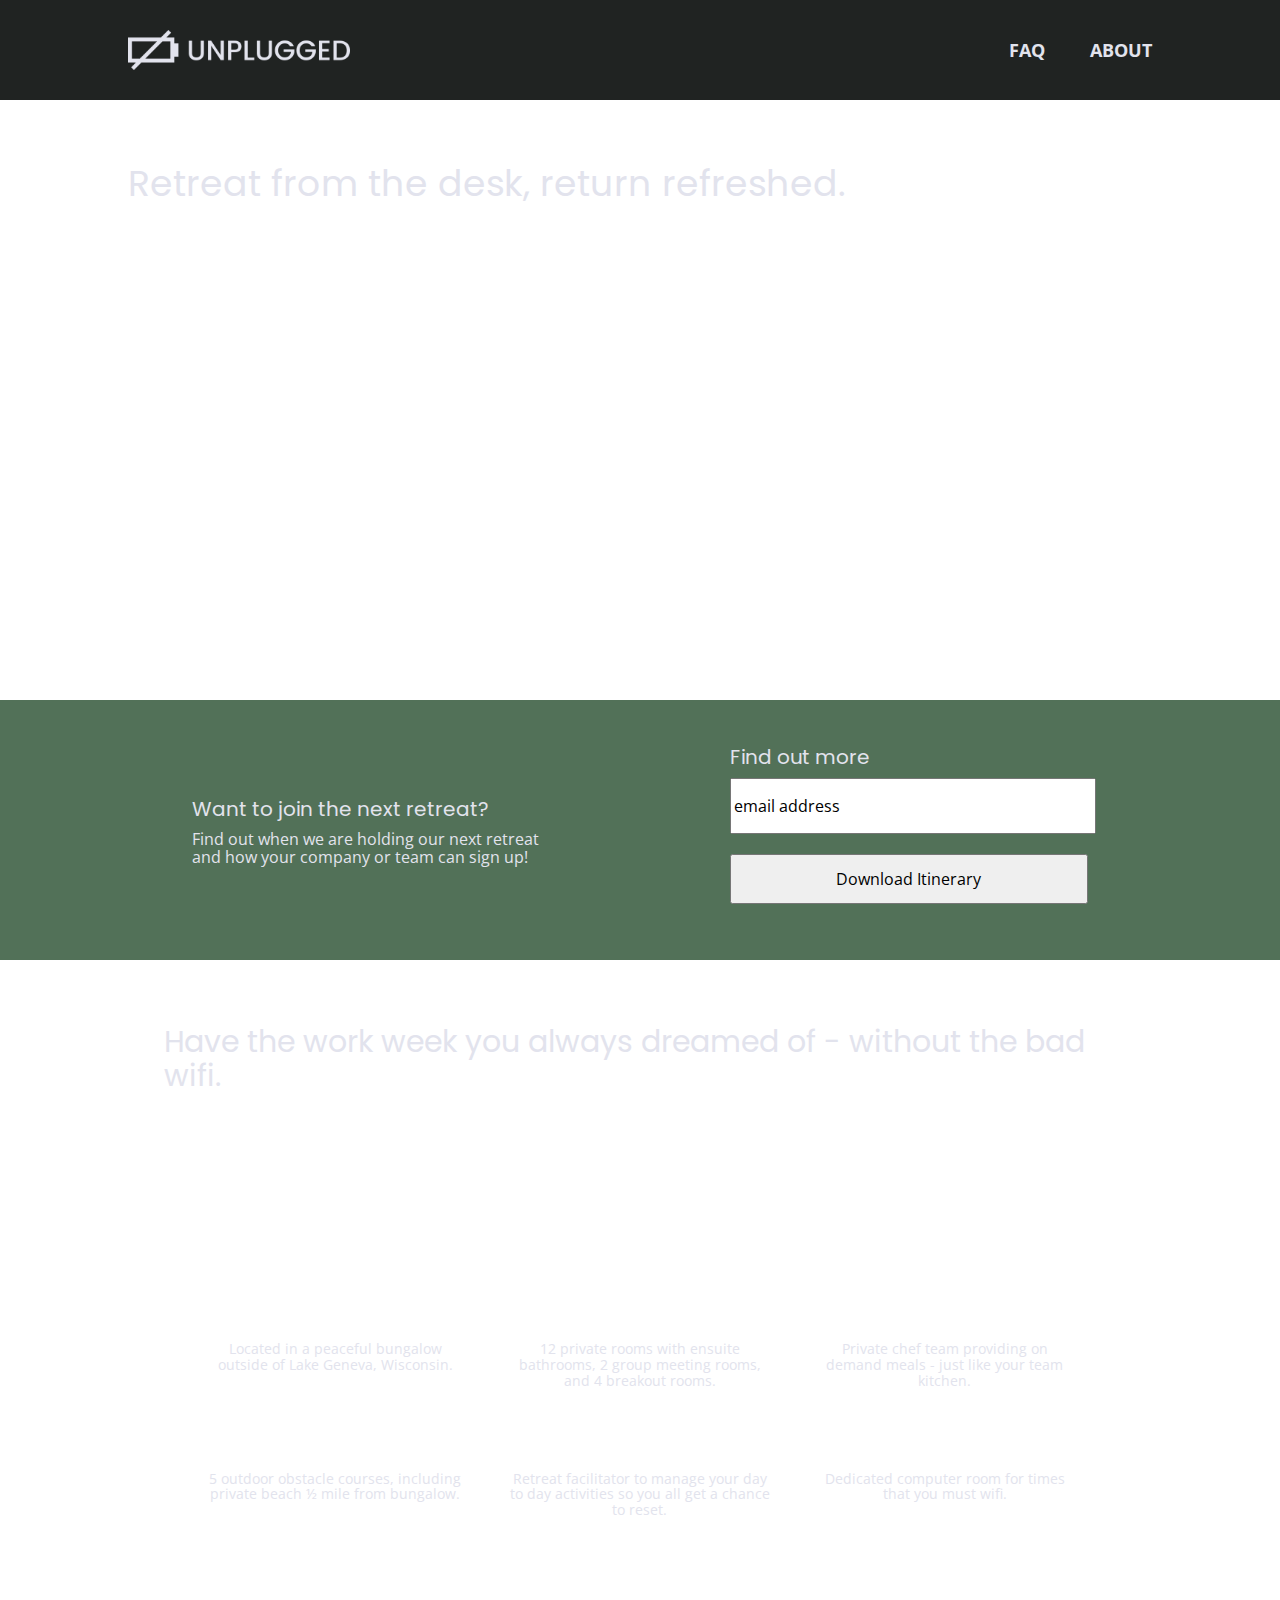
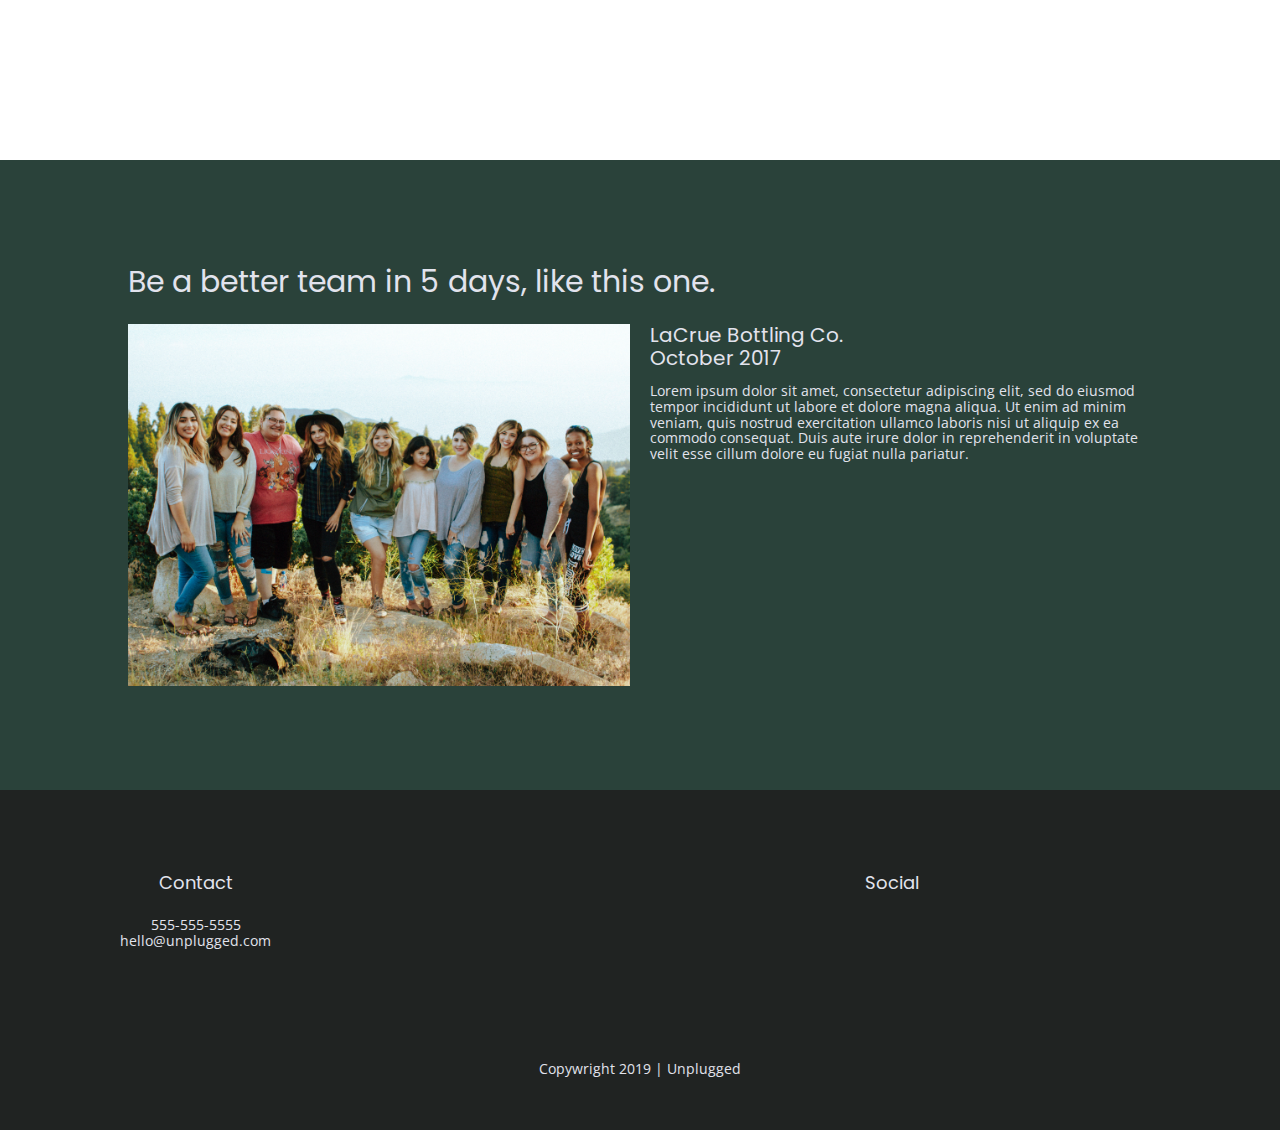
==== commit 45e53b85: "Global styles added to main css and small flex adjustments made" ====
--- a/index.html
+++ b/index.html
@@ -21,6 +21,7 @@
   <link rel="stylesheet" href="css/main.css">
 
   <link rel="preconnect" href="https://fonts.gstatic.com">
+  <!--Google Fonts Poppins and Open Sans-->
 <link href="https://fonts.googleapis.com/css2?family=Open+Sans&family=Poppins:wght@400;700&display=swap" rel="stylesheet">
 
   <meta name="theme-color" content="#fafafa">
--- a/css/main.css
+++ b/css/main.css
@@ -84,78 +84,25 @@
 }
 
 /* ==========================================================================
- Custom styles for HOME index page
+ GENERAL Styles here
 
 FONTS USED: font-family: 'Open Sans', sans-serif;
 font-family: 'Poppins', sans-serif;
 
    ========================================================================== */
+html {
+  font-size: 16px;
+}
+
 body {
-  width: 100%;
   font-family: 'Open Sans', sans-serif;
   font-size: 1em;
   line-height: 1em;
   color: #e2e3ed;
 }
 
-.content-wrapper {
-  width: 90%;
-  display: flex;
-  flex-flow: row wrap;
-  justify-content: center;
-  align-items: center;
-  margin: 0;
-}
-  
-  
-  /** header and footer styling utilized on all pages of the site **/
-  
-header,
-footer {
-  background-color: #202322;
-  display: flex;
-  flex-flow: row wrap;
-  justify-content: center;
-  align-items: center;
-}
- 
-header div.content-wrapper {
-  width: 100%;
-  display: flex;
-  flex-flow: row wrap;
-  justify-content: center;
-  align-items: center;
-  margin: 0;
-}
-
-header img {
-  height: 40px;
-  padding: 15px 0;
-}
-
-.header-divider {
-  width: 100%;
-  height: 2px;
-  background-color: #3a3a3a;
-}
-
-header nav {
-  width: 60%;
-  display: flex;
-  flex-flow: row wrap;
-  justify-content: center;
-  align-items: center;
-}
-
-header nav ul {
-  display: flex;
-  justify-content: space-around;
-  align-items: center;
-  width: 100%;
-  padding: 10px 0;
-}
-
-header nav ul li {
+ul,
+ol {
   list-style: none;
   display: block;
   font-weight: 700;
@@ -165,10 +112,107 @@
   text-transform: uppercase;
 }
 
-header nav ul li a {
+a {
   text-decoration: none;
   color: #e2e3ed;
 }
+
+h2 {
+  font-family: 'Poppins', sans-serif;
+  font-weight: 400;
+  font-size: 1.875em;
+  line-height: 1.125em;
+}
+
+h3 {
+
+}
+
+h4 {
+  font-family: 'Poppins', sans-serif;
+  font-weight: 400;
+  font-size: 1.250em;
+  line-height: 1.125em;
+}
+
+p {
+  font-family: 'Open Sans', sans-serif;
+  font-size: 1em;
+  line-height: 1.125em;
+}
+
+img {
+
+}
+
+figure {
+
+}
+
+address,
+h5 {
+  font-style: normal;
+  font-family: 'Open Sans', sans-serif;
+  font-size: .875em;
+  font-weight: 400;
+}
+.content-wrapper {
+  width: 90%;
+  display: flex;
+  flex-flow: row wrap;
+  justify-content: center;
+  align-items: center;
+  margin: 0;
+}
+  
+  
+  /** header and footer styling utilized on all pages of the site **/
+  
+header,
+footer {
+  background-color: #202322;
+  display: flex;
+  flex-flow: row wrap;
+  justify-content: center;
+  align-items: center;
+}
+ 
+header div.content-wrapper {
+  width: 100%;
+  display: flex;
+  flex-flow: row wrap;
+  justify-content: center;
+  align-items: center;
+  margin: 0;
+}
+
+header img {
+  height: 40px;
+  padding: 15px 0;
+}
+
+.header-divider {
+  width: 100%;
+  height: 2px;
+  background-color: #3a3a3a;
+}
+
+header nav {
+  width: 60%;
+  display: flex;
+  flex-flow: row wrap;
+  justify-content: center;
+  align-items: center;
+}
+
+header nav ul {
+  display: flex;
+  justify-content: space-around;
+  align-items: center;
+  width: 100%;
+  padding: 10px 0;
+}
+
 
 /** FOOTER styling used across all pages of the unplugged site **/
 
@@ -194,11 +238,6 @@
   width: 100%;
 }
 
-.contact a{
-  text-decoration: none;
-  color: #e2e3ed;
-}
-
 div.social {
   display: flex;
   justify-content: center;
@@ -213,29 +252,12 @@
 }
 
 footer h4 {
-  font-family: 'Poppins', sans-serif;
-  font-weight: 400;
   font-size: 1.125em;
 }
 
-footer address {
-  font-style: normal;
-  font-family: 'Open Sans', sans-serif;
-  font-size: .875em;
-}
-
-footer h5 {
-  font-family: 'Open Sans', sans-serif;
-  font-size: .875em;
-  font-weight: normal;
-}
-
 footer div.copywright {
-  display: flex;
-  flex-flow: row nowrap;
-  width: 100%;
-  justify-content: center;
-  align-items: center;
+  width: 100%;
+  text-align: center;
 }
 
 /**  Main content stylings for the home page **/
@@ -267,33 +289,20 @@
   width: 100%;
 } 
 
-
-
-
 aside .form {
   padding: 1px 0;
   width: 100%;
 }
 
 .form h4 {
-  font-family: 'Poppins', sans-serif;
-  font-size: 1.250em;
-  line-height: 1.125em;
-  font-weight: 400;
   margin: 10px 0;
 }
 
 .form-description h4 {
-  font-family: 'Poppins', sans-serif;
-  font-size: 1.250em;
-  line-height: 1.125em;
-  font-weight: 400;
   margin: 0;
 }
 
 aside p {
-  font-size: 1em;
-  line-height: 1.125em;
   margin-top: 10px;
 }
 
@@ -327,10 +336,6 @@
 }
 
 .features h2 {
-  font-family: 'Poppins', sans-serif;
-  font-weight: 400;
-  font-size: 1.875em;
-  line-height: 1.125em;
   padding-top: 40px;
   width: 85%;
   align-self: start;
@@ -387,18 +392,13 @@
 }
 
 .reviews h2 {
-  font-family: 'Poppins', sans-serif;
-  font-weight: 400;
-  font-size: 1.875em;
   line-height: 1.188em;
   margin: 0;
   padding-bottom: 25px;
 }
  
 .review-text p{
-  font-family: 'Open Sans', sans-serif;
-  font-size: .875em;
-  line-height: 1.125em;
+  font-size: .875em; 
 }
 
 /**  END STYLING FOR HOME PAGE   Main content stylings used on the ABOUT page only  **/
@@ -413,16 +413,7 @@
 }
 
 section.mission .mission-content h2 {
-  font-family: 'Poppins', sans-serif;
-  font-size: 1.875em;
-  line-height: 1.188em;
-  font-weight: 400;
-}
-
-
-
-p {
-
+  line-height: 1.188em;  
 }
 
 .map {
@@ -450,10 +441,7 @@
 }
 
 .contact-section h2 {
-  font-family: 'Poppins', sans-serif;
-  font-size: 1.875em;
-  line-height: 1.188em;
-  font-weight: 400;
+  line-height: 1.188em;  
   margin: 0;
  
 }
@@ -467,17 +455,9 @@
 }
 
 .contact-content h4 {
-  font-family: 'Poppins', sans-serif;
   font-size: 1.125em;
   line-height: 1em;
-  font-weight: 400;
   margin: 16px 0;
-}
-
-.contact-content address {
-  font-style: normal;
-  font-family: 'Open Sans', sans-serif;
-  font-size: .875em;
 }
 
 /**  Main content stylings used for the FAQ page only  **/
@@ -499,10 +479,7 @@
 }
 
 #faq-section h2 {
-  font-family: 'Poppins', sans-serif;
-  font-size: 1.875em;
-  line-height: 1em;
-  font-weight: 400;
+  line-height: 1em; 
   margin: 0;
   padding-bottom: 20px;
 }
@@ -510,14 +487,10 @@
 .faq-content h4 {
   font-size: 1.125em;
   line-height: 1.5em;
-  font-family: 'Poppins', sans-serif;
-  font-weight: 400;
 }
 
 .faq-content p {
-  font-family: 'Open Sans', sans-serif;
   font-size: .875em;
-  line-height: 1.125em;
 }
 
 
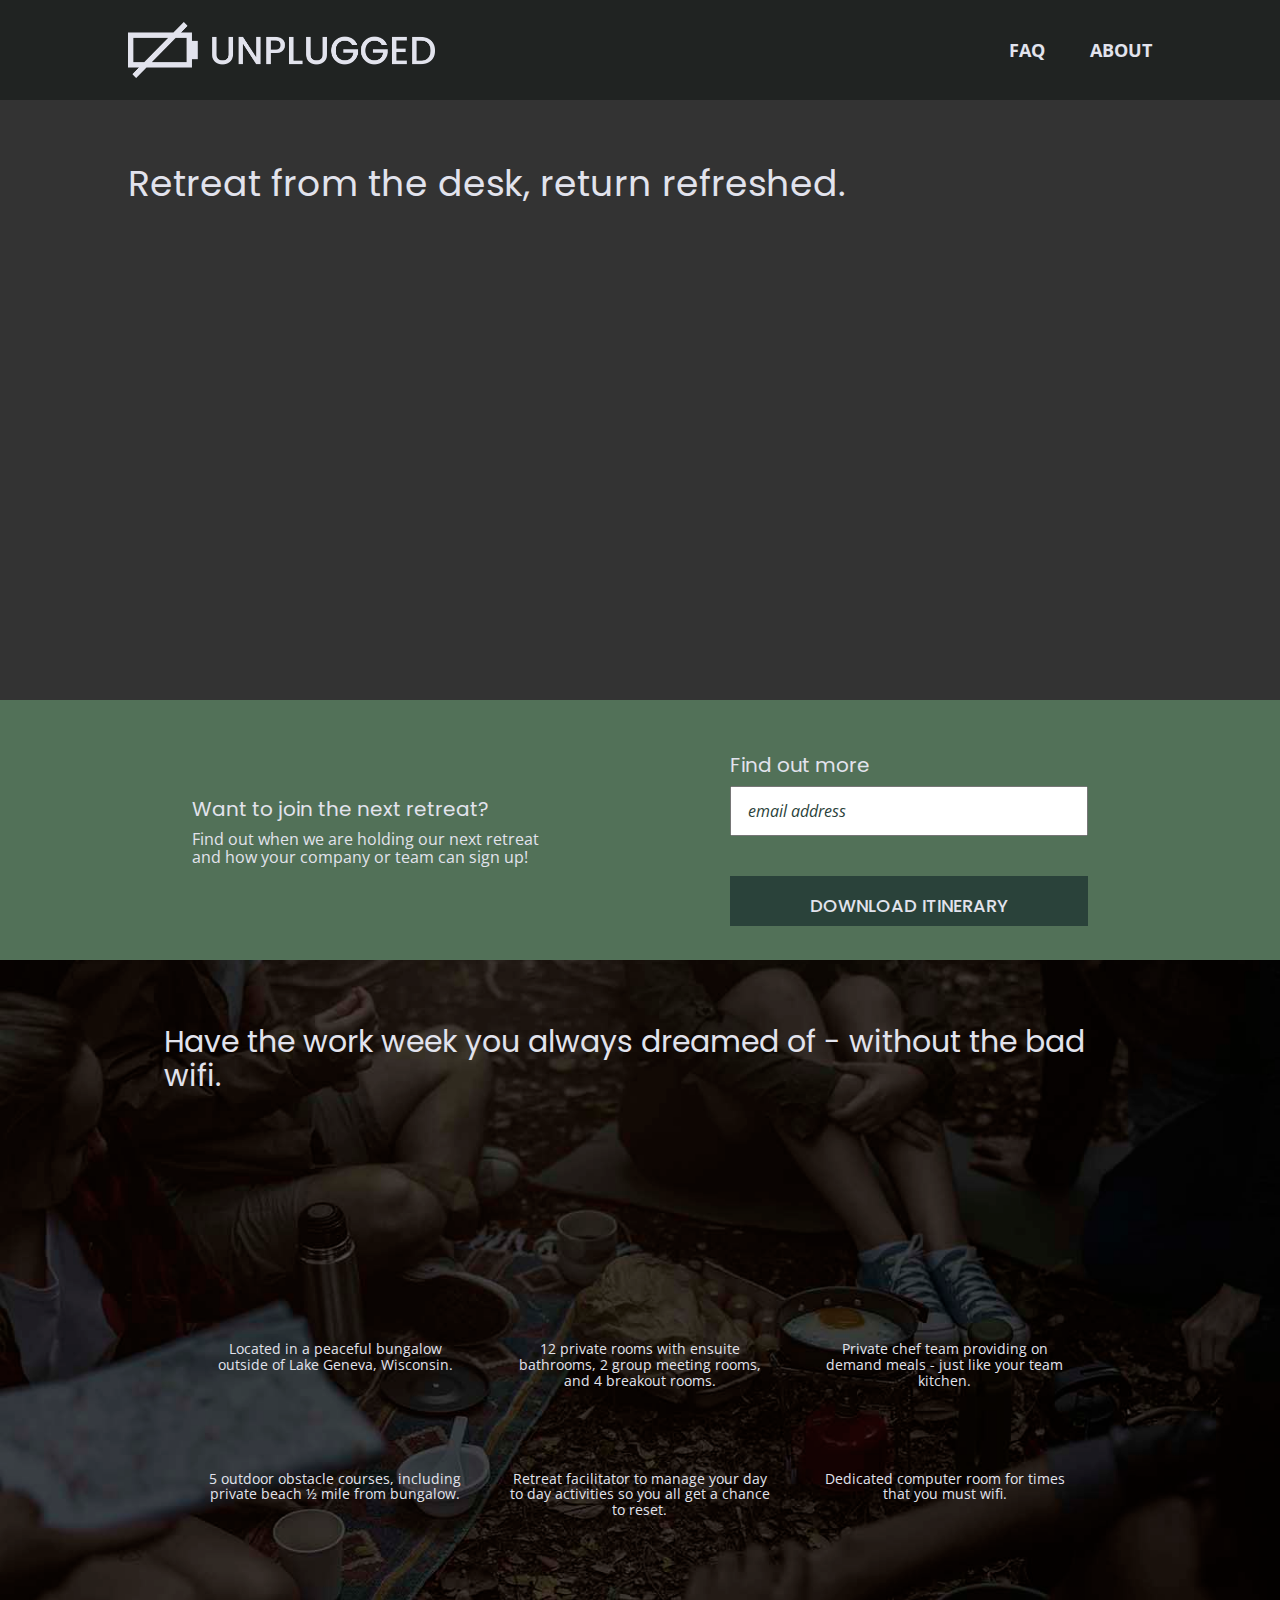
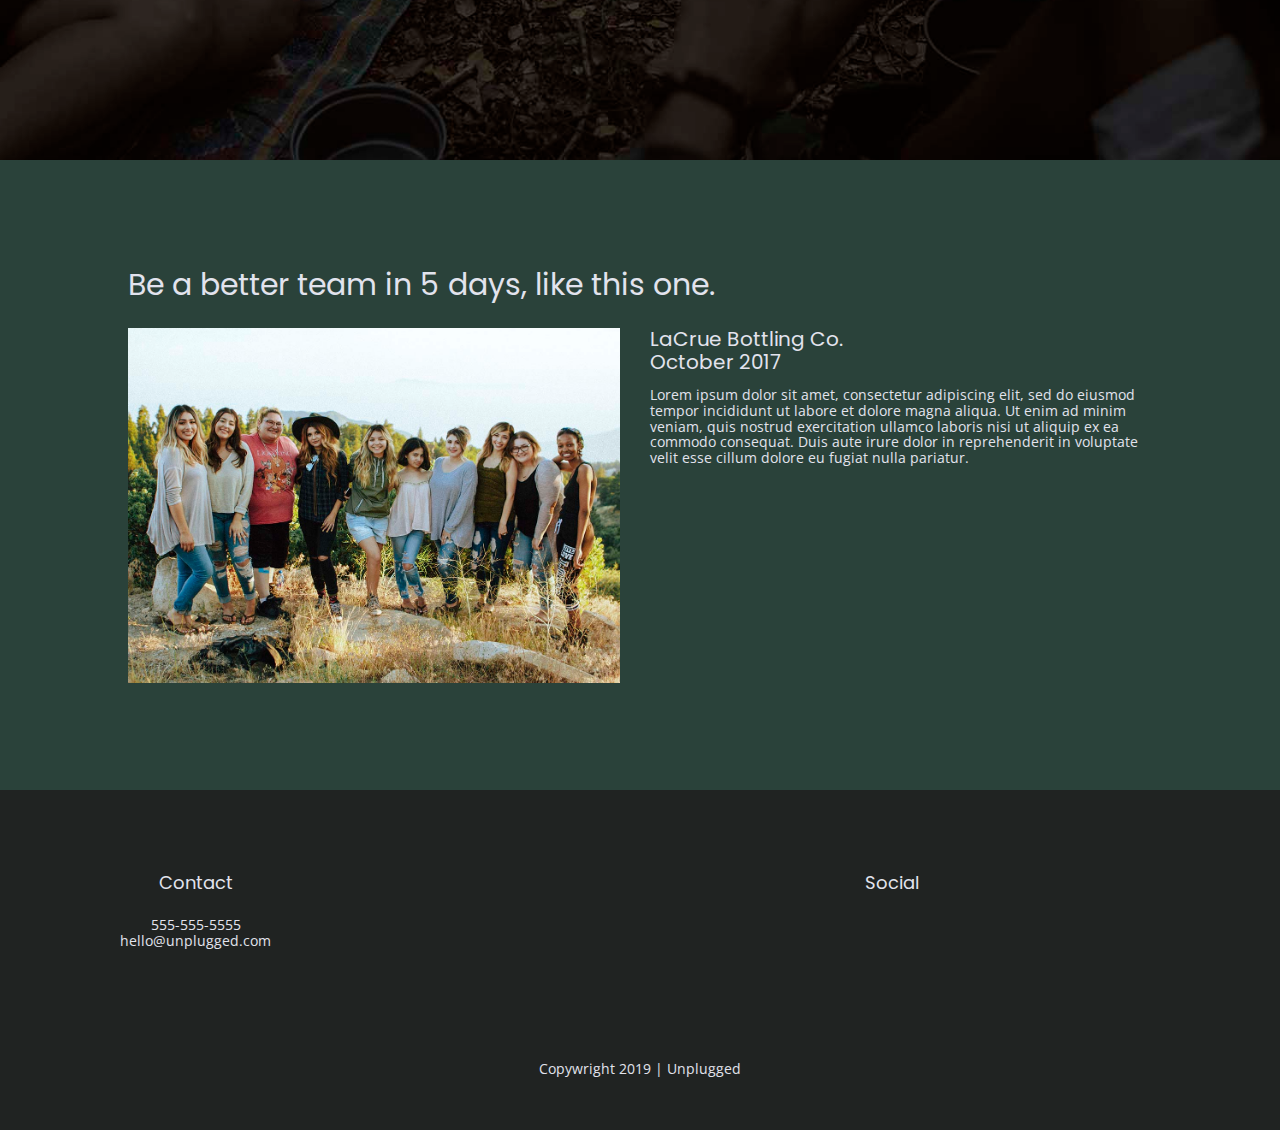
==== commit 300012ea: "Inserted img into figure tags and made images responsive" ====
--- a/index.html
+++ b/index.html
@@ -30,7 +30,9 @@
   
 <header>
   <div class="content-wrapper">
-    <a href="index.html" target="_blank"><img src="img/unpluggedlogo.png" alt="unplugged logo"> </a>
+    <figure>
+      <a href="index.html" target="_blank"><img src="img/unpluggedlogo.png" alt="unplugged logo"> </a>
+    </figure>
     <div class="header-divider"></div>
     <nav>
       <ul>
@@ -100,7 +102,9 @@
     <div class="content-wrapper">
       <h2>Be a better team in 5 days, like this one.</h2>
       <article>
-        <img src="img/lacrue-team.jpg" alt="LaCrue Team">
+        <figure>
+          <img src="img/lacrue-team.jpg" alt="LaCrue Team">
+        </figure>  
         <div class="review-text">
           <h4>LaCrue Bottling Co.<br>October 2017</h4>
           <p>Lorem ipsum dolor sit amet, consectetur adipiscing elit, sed do eiusmod tempor incididunt ut labore et dolore magna aliqua. Ut enim ad minim veniam, quis nostrud exercitation ullamco laboris nisi ut aliquip ex ea commodo consequat. Duis aute irure dolor in reprehenderit in voluptate velit esse cillum dolore eu fugiat nulla pariatur. </p>
--- a/css/main.css
+++ b/css/main.css
@@ -142,11 +142,11 @@
 }
 
 img {
-
+  width: 100%;
 }
 
 figure {
-
+  margin: 0;
 }
 
 address,
@@ -186,8 +186,8 @@
   margin: 0;
 }
 
-header img {
-  height: 40px;
+header figure {
+  width: 70%;
   padding: 15px 0;
 }
 
@@ -267,6 +267,9 @@
   justify-content: flex-start;
   align-items: flex-start;
   height: 500px;
+  background: url('../img/hero.jpg') center no-repeat #333;
+  background-size: cover;
+  
 }
 
 #hero-area h1 {
@@ -290,8 +293,29 @@
 } 
 
 aside .form {
-  padding: 1px 0;
-  width: 100%;
+  margin-top: 30px;
+}
+ 
+input[type=text] {
+  box-sizing: border-box;
+  width: 100%;
+  color: #2a423a;
+  font-style: italic;
+  padding: 1em;
+}
+ 
+input[type=button] {
+  width: 100%;
+  padding: 20px 0;
+  margin-top: 20px;
+  background-color: #2a423a;
+  font-family: 'Poppins', Helvetica, Arial, sans-serif;
+  font-weight: 500;
+  font-size: 1.125em;
+  color: #e2e3ed;
+  border: none;
+  text-align: center;
+  text-transform: uppercase;
 }
 
 .form h4 {
@@ -324,6 +348,8 @@
   flex-flow: row wrap;
   justify-content: center;
   width: 100%;
+  background: url('../img/camp-background.jpg') center no-repeat #333;
+  background-size: cover;
 }
 
 section.features div.content-wrapper {
@@ -387,7 +413,7 @@
   margin: 0;
 }
 
-.reviews img {
+.reviews figure {
   width: 100%;
 }
 
@@ -577,9 +603,9 @@
 }
 
 /* ==========================================================================
-   EXAMPLE Media Queries for Responsive Design.
+   Media Queries for Responsive Design.
    These examples override the primary ('mobile first') styles.
-   Modify as content requires.
+   
    ========================================================================== */
  @media only screen and (min-width: 768px) {
     /** TABLET STYLES GO HERE  **/
@@ -588,11 +614,6 @@
       height: 100px;
     }
 
-    .header-divider {
-      width: 0;
-      height: 0;
-    }
-
     header div.content-wrapper {
         justify-content: space-between;
         width: 84%;
@@ -603,11 +624,19 @@
       width: 84%;
     }
 
+    header figure {
+      width: 35%;
+    }
+
+    div.header-divider {
+      height: 0;
+      width: 0;
+    }
+
     header nav {
       width: 20%;
+    }
       
-    }
-  
     header nav ul {
       justify-content: space-between;
     }
@@ -641,6 +670,7 @@
   
     /**END of header and footer that will be on all pages- begin the home page CSS styling for Tablet size here **/
 
+
     #hero-area {
       height: 600px;
     }
@@ -690,8 +720,8 @@
     .reviews h2 {
       width: 80%;
     }
-    .reviews img {
-      width: 49%;
+    .reviews figure {
+      width: 48%;
     }
 
     .reviews div.review-text h4 {
@@ -778,6 +808,10 @@
 
     header div.content-wrapper {
       width: 80%;
+    }
+
+    header figure {
+      width: 30%;
     }
 
     header nav {
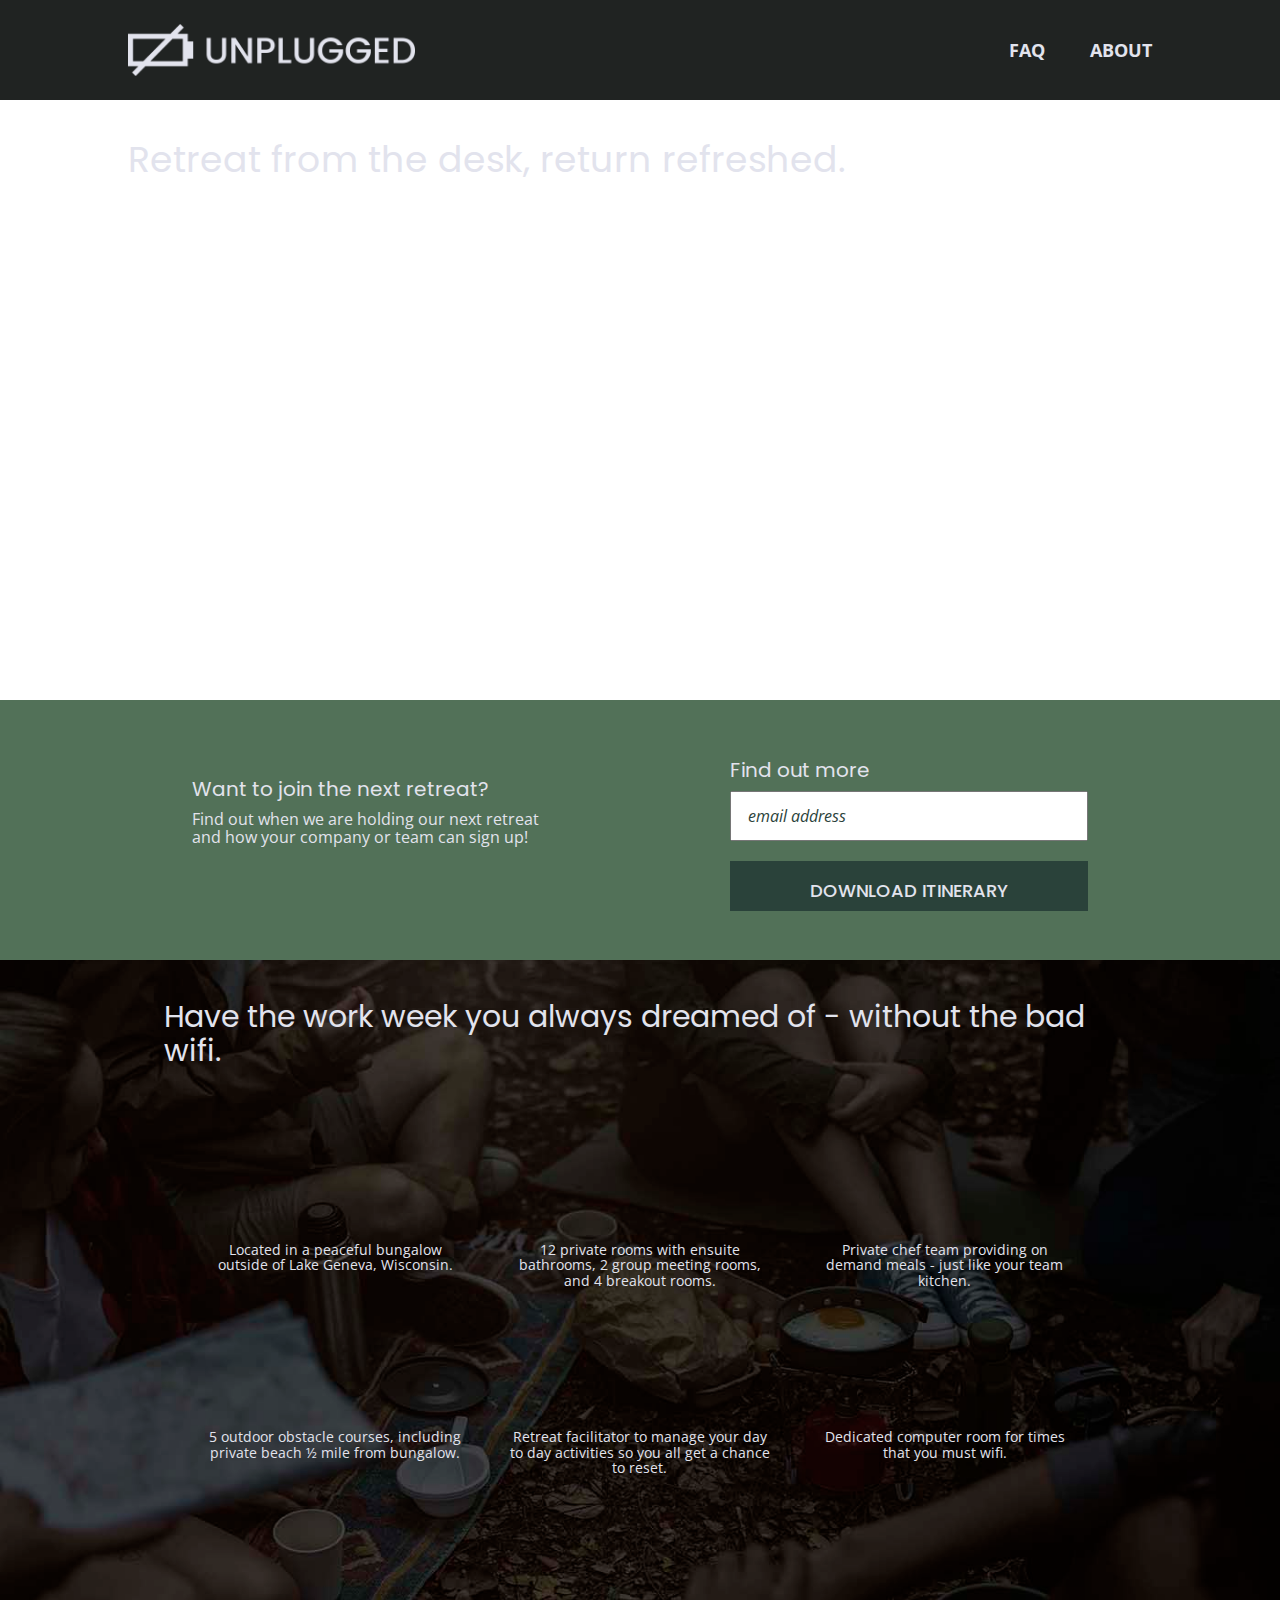
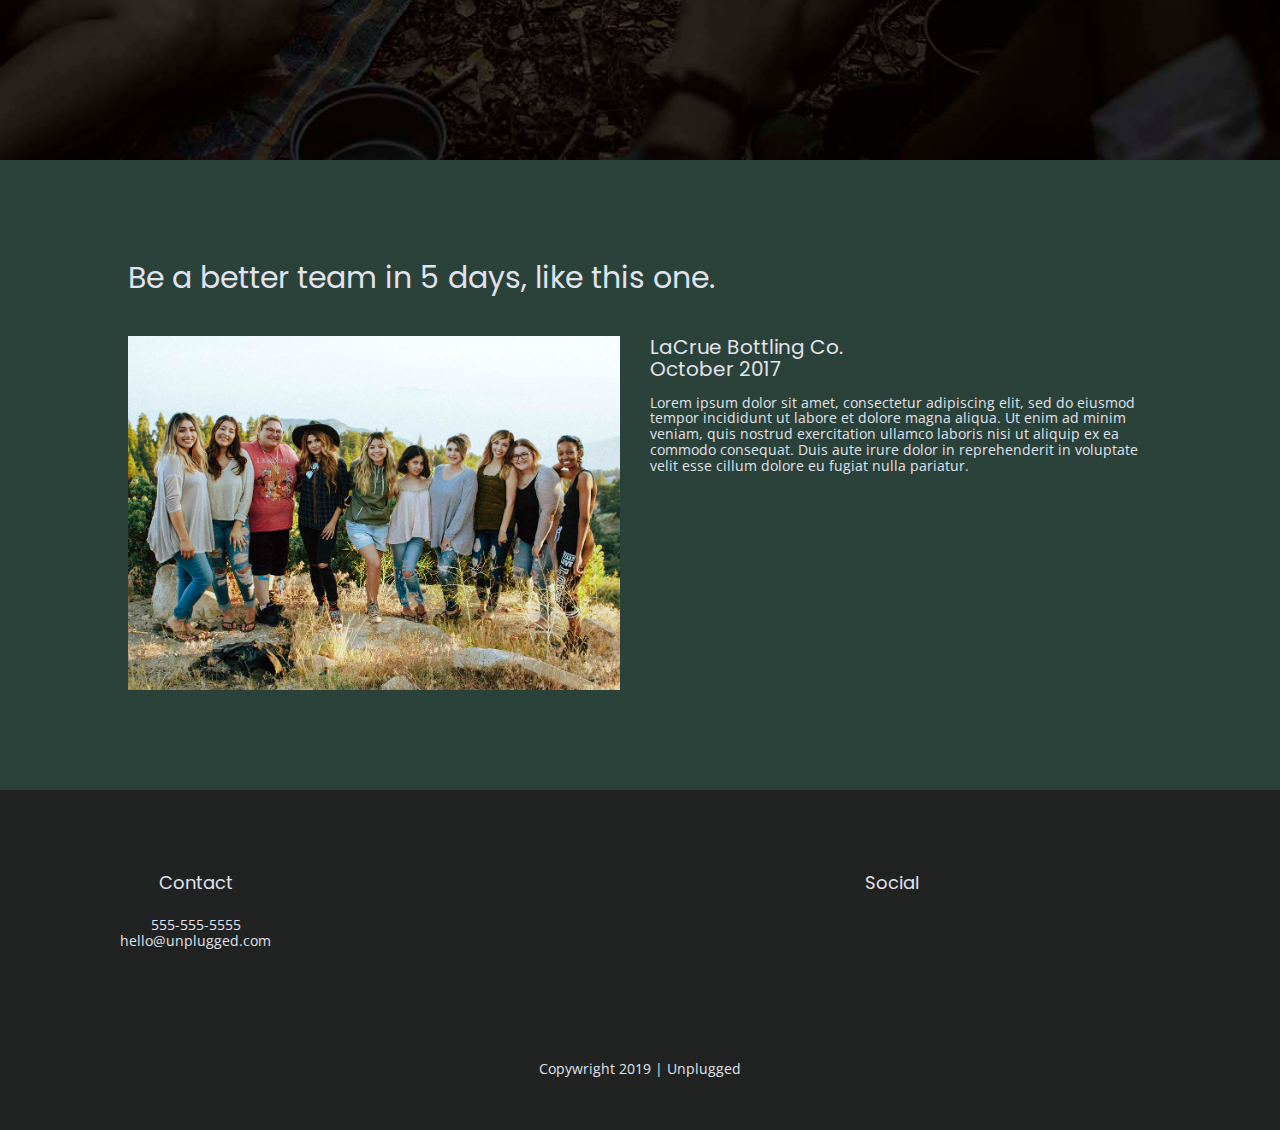
==== commit 865a4bf6: "Added icons to features and made sizing adjustments" ====
--- a/index.html
+++ b/index.html
@@ -19,7 +19,7 @@
 
   <link rel="stylesheet" href="css/normalize.css">
   <link rel="stylesheet" href="css/main.css">
-
+  <link rel="stylesheet" href="https://use.fontawesome.com/releases/v5.5.0/css/all.css" integrity="sha384-B4dIYHKNBt8Bc12p+WXckhzcICo0wtJAoU8YZTY5qE0Id1GSseTk6S+L3BlXeVIU" crossorigin="anonymous">
   <link rel="preconnect" href="https://fonts.gstatic.com">
   <!--Google Fonts Poppins and Open Sans-->
 <link href="https://fonts.googleapis.com/css2?family=Open+Sans&family=Poppins:wght@400;700&display=swap" rel="stylesheet">
--- a/css/main.css
+++ b/css/main.css
@@ -261,13 +261,15 @@
 }
 
 /**  Main content stylings for the home page **/
-#hero-area {
+section#hero-area {
   display: flex;
   flex-flow: row wrap;
   justify-content: flex-start;
   align-items: flex-start;
   height: 500px;
-  background: url('../img/hero.jpg') center no-repeat #333;
+  background: url('../img/hero.jpg');
+  background-position: center;
+  background-repeat: no-repeat;
   background-size: cover;
   
 }
@@ -280,6 +282,7 @@
   line-height: 1.125em;
   font-weight: 400;
   padding-left: 5%;
+  margin: 0;
 }
 
 aside {
@@ -293,7 +296,7 @@
 } 
 
 aside .form {
-  margin-top: 30px;
+  
 }
  
 input[type=text] {
@@ -332,11 +335,10 @@
 
 aside .form-description {
  width: 100%;
- margin-top: 20px;
+ padding-bottom: 20px;
 }
 
 input {
-  margin-bottom: 20px;
   height: 50px;
   width: 100%;
 }
@@ -352,7 +354,7 @@
   background-size: cover;
 }
 
-section.features div.content-wrapper {
+section.features .content-wrapper {
   width: 90%;
   display: flex;
   flex-flow: row wrap;
@@ -363,8 +365,10 @@
 
 .features h2 {
   padding-top: 40px;
-  width: 85%;
+  padding-bottom: 30px;
+  width: 95%;
   align-self: start;
+  margin: 0;
 }
 
 div.features-items {
@@ -372,26 +376,33 @@
   flex-flow: row wrap;
   justify-content: center;
   align-items: flex-start;
-  
-}
+  }
+
+.features i {
+    font-size: 3.75em;
+    margin-bottom: 30px;
+  }  
 
 .features-items p.feature-item-description {
   font-family: 'Open Sans', sans-serif;
   font-size: .875em;
   line-height: 1.125em;
   margin: 0;
-  padding-bottom: 50px;
   text-align: center;
 }
 
-  
+.features article p.fontawesome-icon {
+  text-align: center;
+  margin: 0;
+}  
 
 
 .features article {
   display: flex;
   flex-flow: row wrap;
   justify-content: center;
-  width: 55%;
+  width: 62%;
+  padding-bottom: 60px;
 }
 
 .fontawesome-icon {
@@ -420,8 +431,8 @@
 .reviews h2 {
   line-height: 1.188em;
   margin: 0;
-  padding-bottom: 25px;
-}
+  padding-bottom: 15px;
+  }
  
 .review-text p{
   font-size: .875em; 
@@ -442,13 +453,20 @@
   line-height: 1.188em;  
 }
 
-.map {
-  height: 450px;
-
-}
-
-figure {
-
+.map figure {
+  position: relative;
+  padding-bottom: 125%;
+  width: 100%;
+  overflow: hidden;
+  height: 0;
+}
+
+.map iframe {
+  top: 0;
+  left: 0;
+  height: 100%;
+  width: 100%;
+  position: absolute;
 }
 
 .contact-section {
@@ -671,7 +689,7 @@
     /**END of header and footer that will be on all pages- begin the home page CSS styling for Tablet size here **/
 
 
-    #hero-area {
+    section#hero-area {
       height: 600px;
     }
 
@@ -695,6 +713,10 @@
       height: 860px;
     }
     
+    section.features .content-wrapper {
+      width: 84%;
+    }
+
     .features h2 {
       width: 100%;
     }
@@ -705,7 +727,7 @@
       align-items: flex-start;
     }
 
-    .features article {
+    section.features .features-items article {
       flex-basis: 40%;
     }
 
@@ -754,8 +776,8 @@
       width: 48%;
     }
 
-    section.map {
-      height: 350px;
+    .map figure {
+      padding-bottom: 45%;
     }
 
     section.contact-section div.content-wrapper {
@@ -811,7 +833,7 @@
     }
 
     header figure {
-      width: 30%;
+      width: 28%;
     }
 
     header nav {
@@ -828,7 +850,7 @@
       align-items: flex-start;
     }
 
-    #hero-area {
+    section#hero-area {
       height: 600px;
     }
     
@@ -865,9 +887,9 @@
       width: 85%;
     }
 
-    .features article {
-      width: 25%;
+    section.features .features-items article{
       flex-basis: 30%;
+      padding-bottom: 140px;
     }
 
     
@@ -879,8 +901,12 @@
       height: 630px;
     }
 
+    .reviews h2 {
+      padding-bottom: 40px;
+    }
+
     .reviews div.content-wrapper {
-      align-items: center;
+      align-items: flex-start;
     }
     
     .reviews div.review-text h4 {
@@ -896,8 +922,9 @@
     div.mission-statement p {
       width: 47%;
     }
-    section.map {
-      height: 450px;
+    
+    .map figure {
+      padding-bottom: 35%;
     }
 
     section.contact-section {
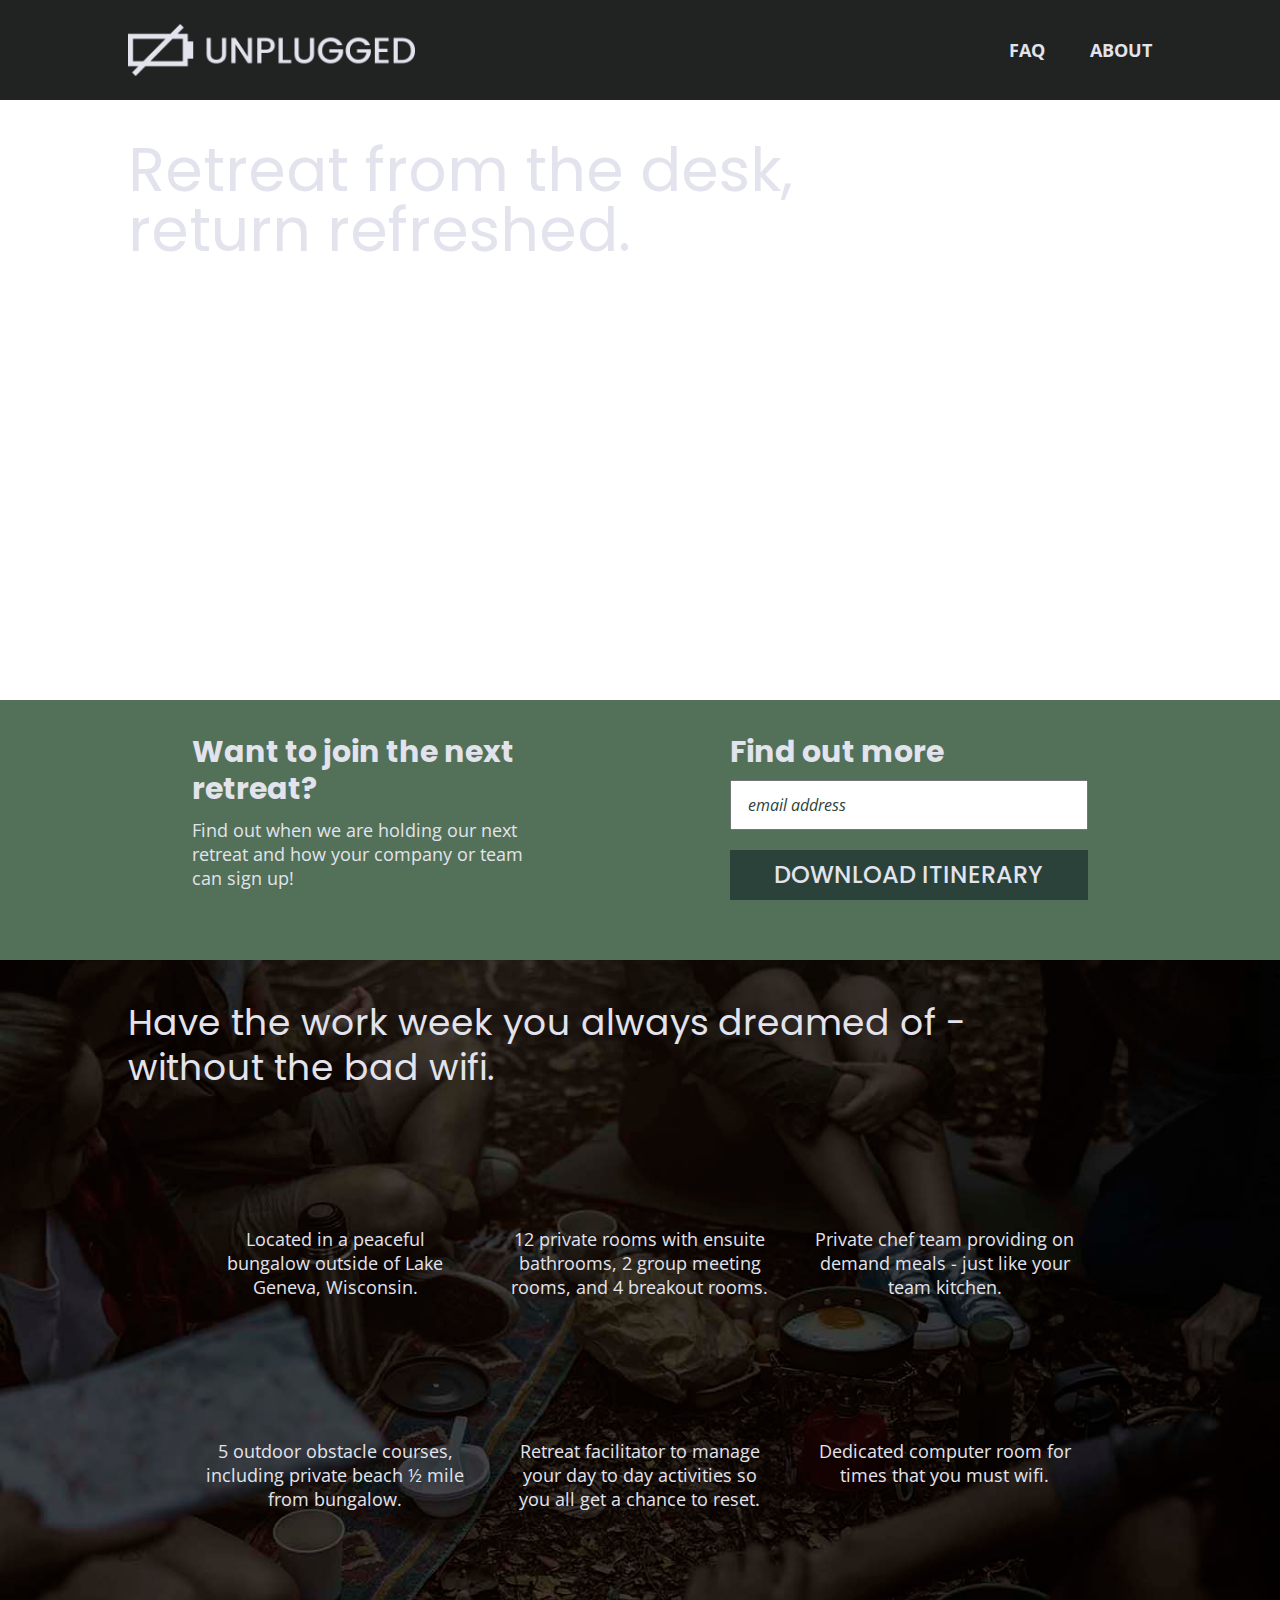
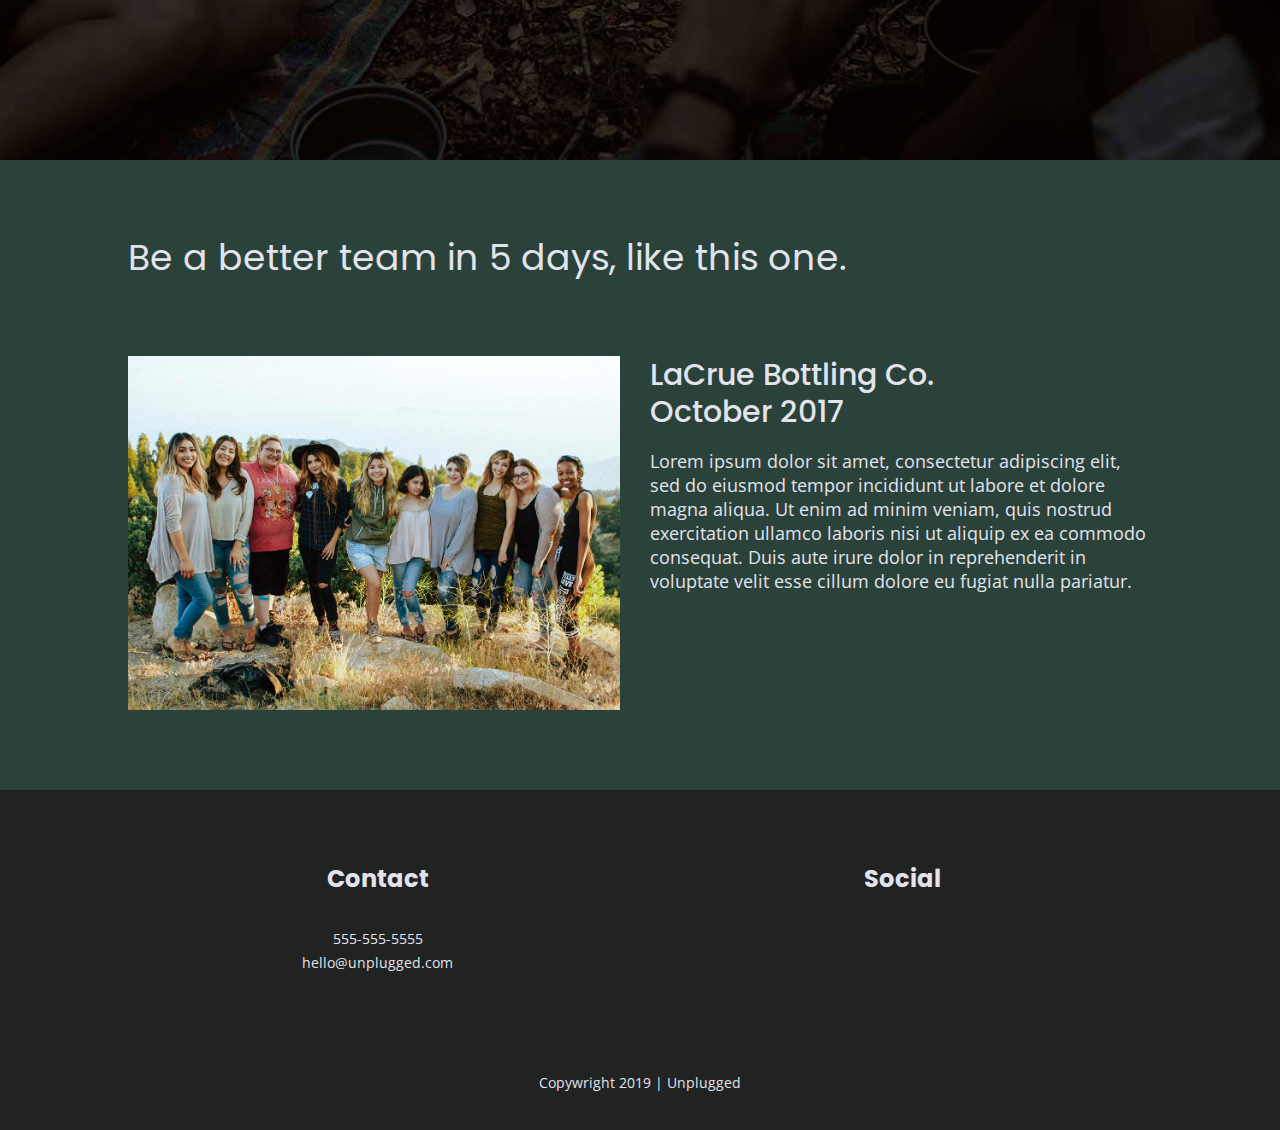
==== commit ea5e0523: "Added remaining icons and adjusted font properties for responsive site fluidity" ====
--- a/index.html
+++ b/index.html
@@ -124,18 +124,15 @@
     <div class="footer-content">
       <div class="contact">
         <h4>Contact</h4>
-        <address>
-          555-555-5555<br>
-          <a href="mailto:hello@unplugged.com">hello@unplugged.com</a>
-        </address>
+        <address>555-555-5555<br><a href="mailto:hello@unplugged.com">hello@unplugged.com</a></address>
       </div>
       <div class="social">
         <h4>Social</h4>
         <div class="social-icons">
           <!-- social media links go here-->
-          <p><a href="https://www.facebook.com/yoursite" target="_blank"></a></p>
-          <p><a href="https://www.linkedin.com/in/ashedwards1177/" target="_blank"></a></p>
-          <p><a href="https://www.facebook.com/ASHedwardsCode" target="_blank"></a></a></p>
+          <p><a href="https://www.linkedin.com/in/ashedwards1177/" target="_blank"><i class="fab fa-linkedin"></i></a></p>
+          <p><a href="https://www.github.com/a-ashedwards" target="_blank"><i class="fab fa-github"></i></a></p>
+          <p><a href="https://www.facebook.com/ASHedwardsCode" target="_blank"></a><i class="fab fa-facebook"></i></a></p>
         </div>
         
       </div>
--- a/css/main.css
+++ b/css/main.css
@@ -130,7 +130,7 @@
 
 h4 {
   font-family: 'Poppins', sans-serif;
-  font-weight: 400;
+  font-weight: 700;
   font-size: 1.250em;
   line-height: 1.125em;
 }
@@ -231,28 +231,37 @@
   flex-flow: row wrap;
   justify-content: center;
   align-items: flex-start;
-  width: 80%;
+  
 }
 div.contact {
   text-align: center;
   width: 100%;
+  margin: 0;
+  padding-bottom: 20px;;
 }
 
 div.social {
-  display: flex;
-  justify-content: center;
-  align-items: center;
+  text-align: center;
   width: 100%;
 }
 
 .social-icons {
   display: flex;
   justify-content: space-around;
-  align-items: center;
+  align-items: flex-start;
+}
+
+.social-icons i {
+  color: #527158;
+  text-shadow: 2px 1px 0 #e2e3ed;
+  font-size: 2.5em;
 }
 
 footer h4 {
   font-size: 1.125em;
+  width: 100%;
+  margin: 0;
+  padding: 24px 0;
 }
 
 footer div.copywright {
@@ -358,7 +367,7 @@
   width: 90%;
   display: flex;
   flex-flow: row wrap;
-  justify-content: center;
+  justify-content: flex-start;
   align-items: flex-start;
   margin: 0;
 }
@@ -433,6 +442,10 @@
   margin: 0;
   padding-bottom: 15px;
   }
+
+  .review-text h4 {
+    font-weight: 500;
+  }
  
 .review-text p{
   font-size: .875em; 
@@ -487,7 +500,7 @@
 .contact-section h2 {
   line-height: 1.188em;  
   margin: 0;
- 
+  padding-bottom: 15px;
 }
 
 .contact-content {
@@ -515,7 +528,7 @@
   background-color: #527158;
 }
 
-#faq-section .content-wrapper {
+#faq-section div.content-wrapper {
   display: flex;
   flex-flow: row wrap;
   justify-content: center;
@@ -627,7 +640,35 @@
    ========================================================================== */
  @media only screen and (min-width: 768px) {
     /** TABLET STYLES GO HERE  **/
-  
+  /**   GLOBAL styles for TABLET  **/
+
+  ul,
+  ol {
+    font-size: 1em;
+  }
+
+  h2 {
+    font-size: 2.25em;
+    line-height: 1.25em;
+  }
+
+  h4 {
+    font-size: 1.5em;
+    line-height: 1.25em;
+  }
+
+  p {
+    font-size: .875em;
+    line-height: 1.29em;
+  }
+
+  address,
+  h5 {
+    line-height: 1.7em;
+  }
+
+
+  /** HEADER and FOOTER for TABLET  **/
     header {
       height: 100px;
     }
@@ -639,6 +680,7 @@
 
     .content-wrapper {
       justify-content: space-between;
+      align-items: flex-start;
       width: 84%;
     }
 
@@ -660,11 +702,21 @@
     }
 
     footer {
-      height: 330px;
+      height: 430px;
+    }
+
+    footer h4 {
+      font-size: 1.5em;
+      line-height: 2em;
+    }
+
+    footer div.content-wrapper {
+      justify-content: center;
+      width: 84%;
     }
 
     footer div.footer-content {
-      width: 85%;
+      width: 80%;
       display: flex;
       flex-flow: row wrap;
       justify-content: space-between;
@@ -676,11 +728,19 @@
       text-align: center;
     }
 
+    div.contact address {
+      text-align: center;
+    }
+    
     div.social {
       width: 36%;
       text-align: center;
     }
 
+    .social-icons i {
+      font-size: 2.625em;
+    }
+
     .copywright {
       width: 100%;
       text-align: center;
@@ -695,6 +755,8 @@
 
     #hero-area h1 {
       padding-left: 8%;
+      font-size: 3em;
+      line-height: 1em;
     }
 
     aside {
@@ -705,10 +767,17 @@
       width: 45%;
     }
 
+    aside .form h4 {
+      margin: 0;
+      padding-bottom: 10px;
+    }
+
     aside .form-description {
       width: 40%;
     }
   
+/**  FEATURES grid section for Tablet  **/
+
     section.features {
       height: 860px;
     }
@@ -731,15 +800,20 @@
       flex-basis: 40%;
     }
 
-    .features p {
+    section.features article p {
+      font-size: .875em;
+      line-height: 1.35em;
       text-align: center;
     }
+
+/**  REVIEWS section for TABLET styles  **/
 
     section.reviews {
       height: 500px;
     }
 
     .reviews h2 {
+      line-height: 1em;
       width: 80%;
     }
     .reviews figure {
@@ -762,7 +836,13 @@
 
     section.mission {
       height: 450px;
-
+    }
+
+    section.mission .mission-content h2 {
+      font-size: 2.3em;
+      line-height: 1.25em;
+      font-weight: lighter;
+      margin-top: 0;
     }
 
     section.mission .mission-statement {
@@ -774,10 +854,15 @@
 
     section.mission .mission-statement p{
       width: 48%;
+      margin: 0;
     }
 
     .map figure {
       padding-bottom: 45%;
+    }
+
+    section.contact-section {
+      height: 420px;
     }
 
     section.contact-section div.content-wrapper {
@@ -788,7 +873,7 @@
     section.contact-section h2 {
       width: 80%;
       font-size: 2.25em;
-      
+      padding-bottom: 25px;
     }
     
     section.contact-section div.contact-content {
@@ -798,28 +883,74 @@
       align-items: flex-start;
       width: 44%;
     }
+
+    section.contact-section div.contact-content h4 {
+      font-size: 1.5em;
+      line-height: 2em;
+    }
     
     /**FAQ for tablet styling begins here- header and footer are the same as other pages **/
 
-    #faq-section div.content-wrapper{
+    #faq-section {
+      height: 520px;
+    }
+
+    #faq-section div.content-wrapper {
       justify-content: space-between;
-    }
-
-    div.faq-content {
-      flex-basis: 40%;
+      width: 84%;
+      
+    }
+
+    #faq-section div.faq-content {
+      flex-basis: 47%;
+    }
+
+    #faq-section h4 {
+      font-family: "Poppins", sans-serif;
+      font-size: .875em;
+      line-height: 1.125em;
+      font-weight: normal;
     }
 
     #faq-section h2 {
       width: 100%;
-    }
-
-  }
-
-
+      font-weight: 300;
+    }
+
+  }
+
+/**  END OF TABLET STYLES  **/
 
   @media only screen and (min-width: 1200px) {
-    /**DESKTOP STYLES GO HERE  **/
+    /**DESKTOP STYLES HERE  **/
   
+/** Global styles for site at desktop width **/
+
+ul,
+ol {
+  font-size: 1.125em;
+}
+
+h2 {
+  font-size: 2.25em;
+  line-height: 1.25em;
+}
+
+h4 {
+  font-size: 1.875em;
+  line-height: 1.25em;
+}
+
+p {
+  font-size: 1.125em;
+  line-height: 1.333em;
+}
+
+address,
+h5 {
+  line-height: 1.7em;
+}
+
     .content-wrapper {
       width: 80%;
     }
@@ -845,8 +976,8 @@
     }
 
     footer div.content-wrapper {
-      width: 100%;
-      justify-content: space-between;
+      width: 80%;
+      justify-content: center;
       align-items: flex-start;
     }
 
@@ -857,10 +988,17 @@
     #hero-area h1 {
       padding: 10%;
       padding-top: 40px;
+      font-size: 3.75em;
+      width: 56%;
     }
 
     aside {
       height: 260px;
+    }
+
+    input[type=button] {
+      font-size: 1.5em;
+      padding: 0;
     }
 
     aside div.content-wrapper {
@@ -885,6 +1023,7 @@
     
     section.features div.features-items {
       width: 85%;
+      margin: 0 7.5%;
     }
 
     section.features .features-items article{
@@ -892,9 +1031,12 @@
       padding-bottom: 140px;
     }
 
-    
+    .features-items p.feature-item-description {
+      font-size: 1.125em;
+      line-height: 1.33em;
+    }
     section.features div.content-wrapper h2 {
-      width: 93%;
+      width: 89%;
     }
     
     section.reviews {
@@ -902,7 +1044,7 @@
     }
 
     .reviews h2 {
-      padding-bottom: 40px;
+      padding-bottom: 80px;
     }
 
     .reviews div.content-wrapper {
@@ -911,12 +1053,21 @@
     
     .reviews div.review-text h4 {
       margin: 0;
-    
+    }
+
+    .review-text p {
+      font-size: 1.125em;
     }
 /**Desktop styles for ABOUT PAGE begin here**/
 
     section.mission {
       height: 440px;
+    }
+
+    section.mission .mission-content h2 {
+      font-size: 2.25em;
+      line-height: 1.25em;
+      width: 90%;
     }
 
     div.mission-statement p {
@@ -934,8 +1085,7 @@
     section.contact-section h2 {
       padding: 0;
       font-size: 3em;
-      
-      width: 80%;
+      width: 100%;
     }
 
     section.contact-section div.contact-content {
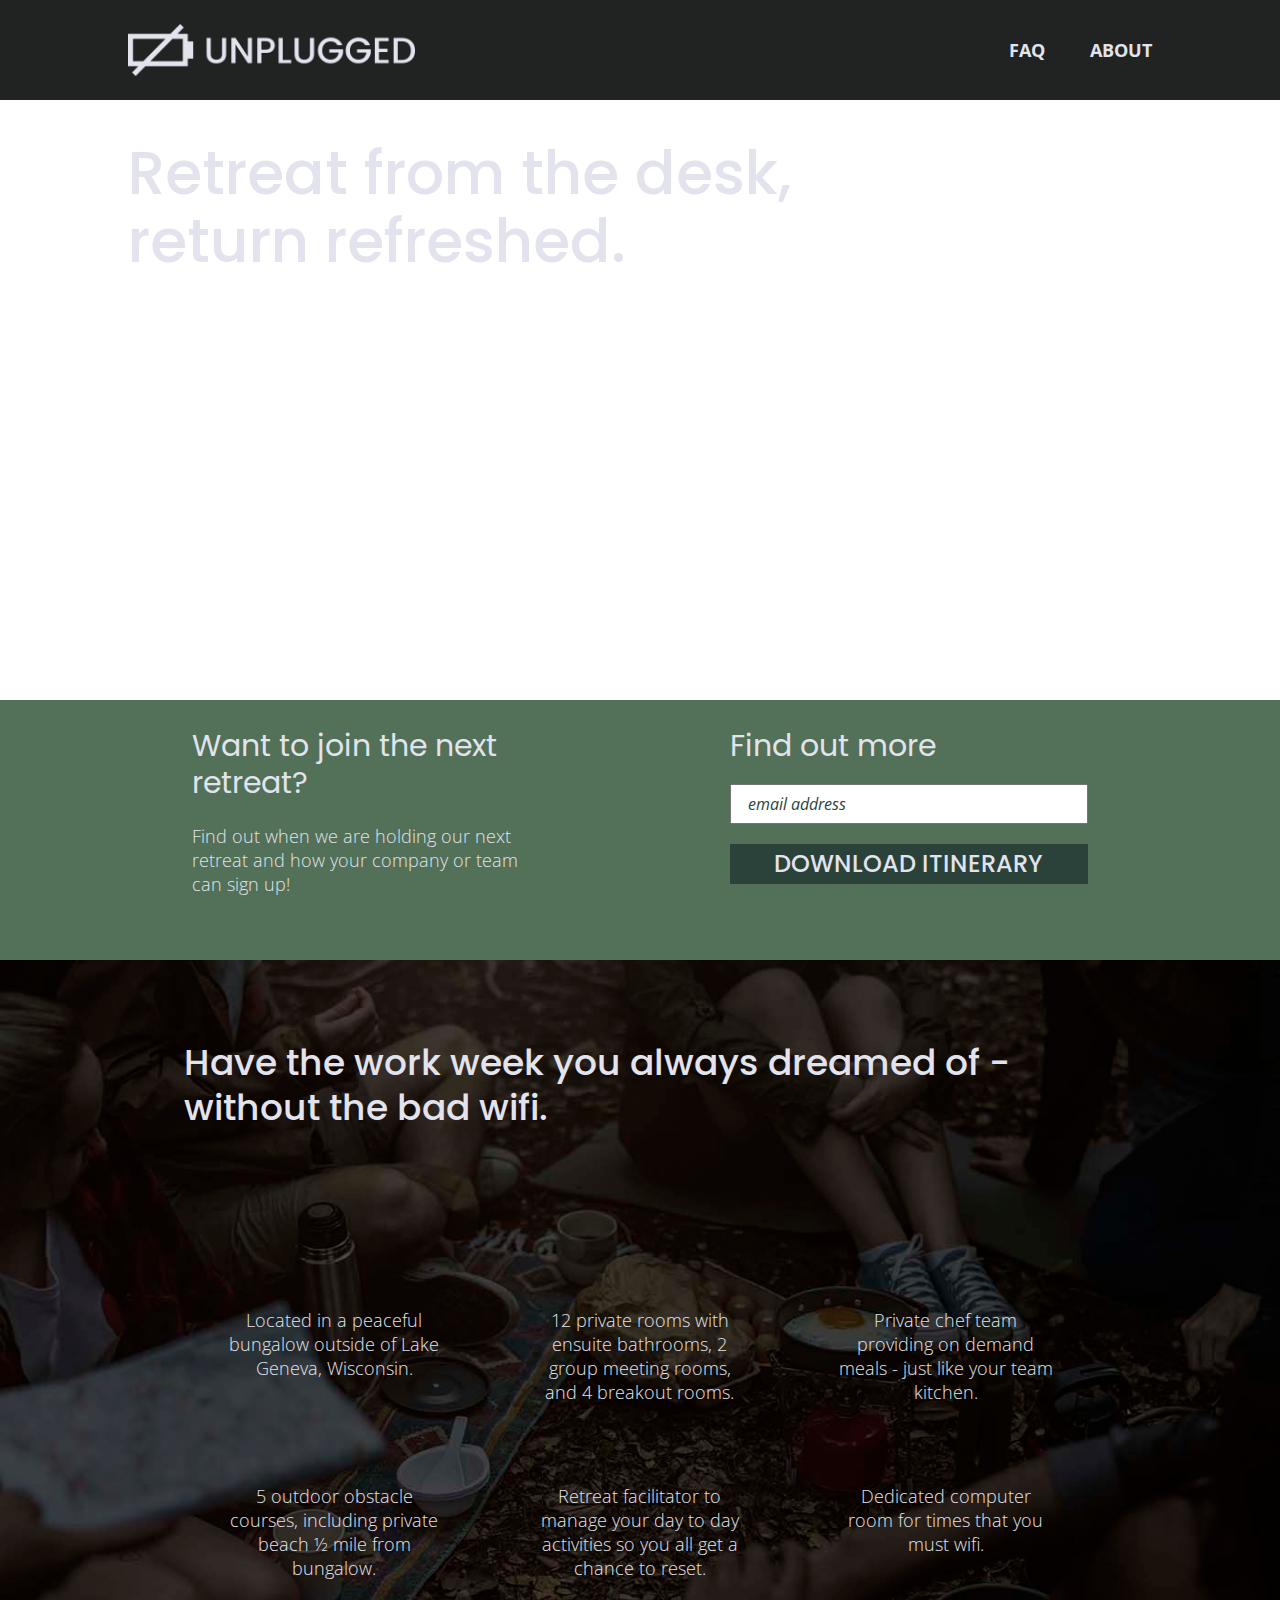
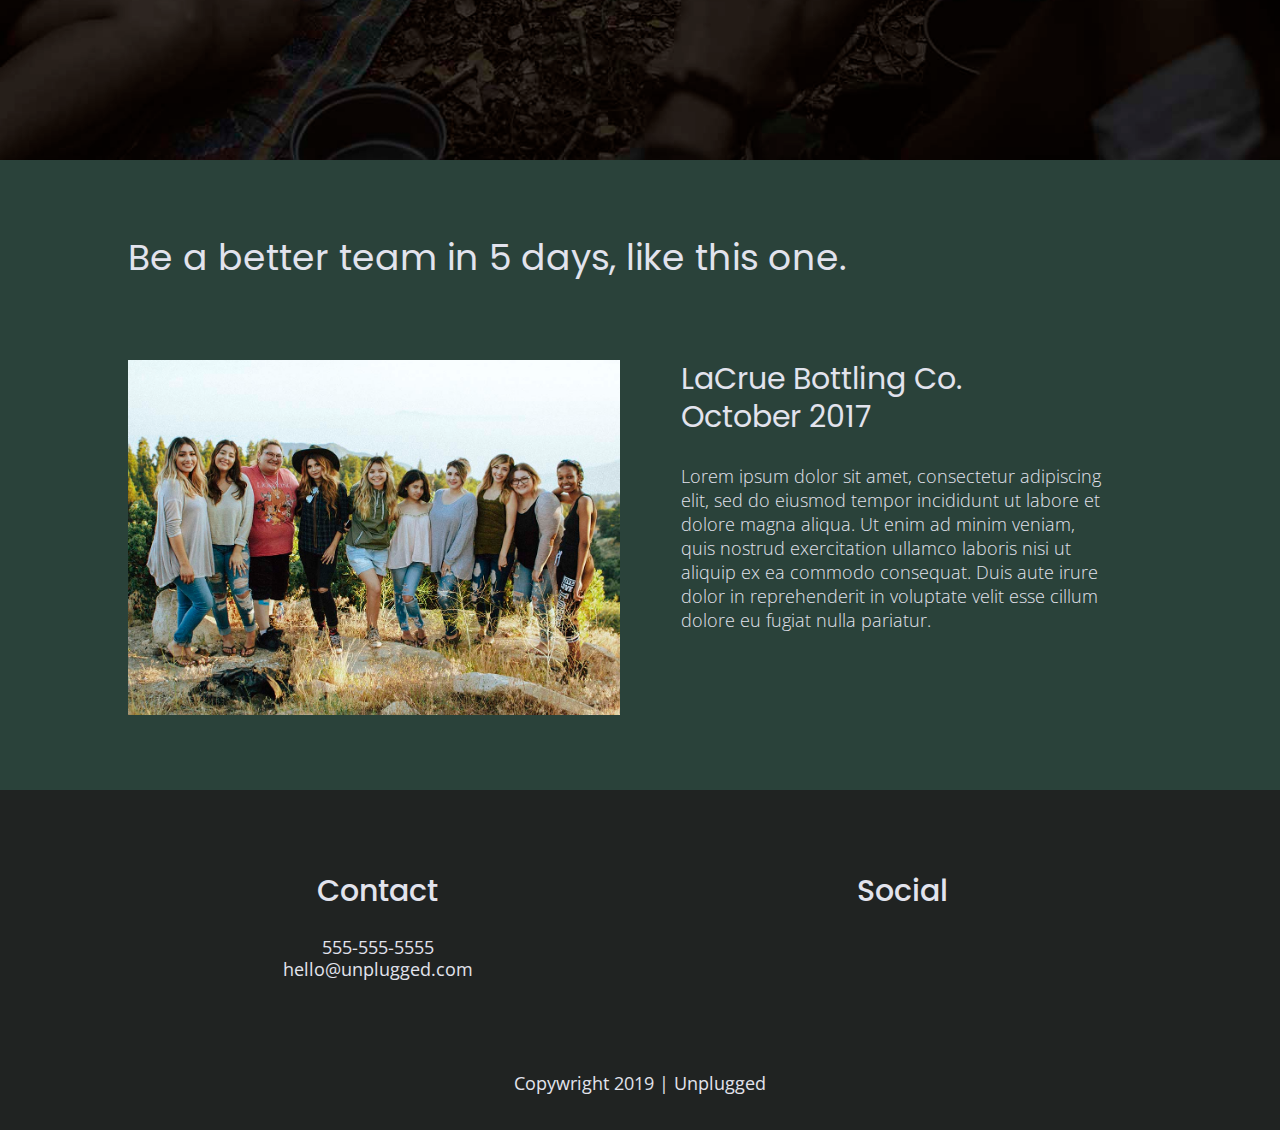
==== commit 4928f87a: "Completed comparing comp with site and adjusting minor measurements" ====
--- a/index.html
+++ b/index.html
@@ -22,7 +22,8 @@
   <link rel="stylesheet" href="https://use.fontawesome.com/releases/v5.5.0/css/all.css" integrity="sha384-B4dIYHKNBt8Bc12p+WXckhzcICo0wtJAoU8YZTY5qE0Id1GSseTk6S+L3BlXeVIU" crossorigin="anonymous">
   <link rel="preconnect" href="https://fonts.gstatic.com">
   <!--Google Fonts Poppins and Open Sans-->
-<link href="https://fonts.googleapis.com/css2?family=Open+Sans&family=Poppins:wght@400;700&display=swap" rel="stylesheet">
+  <link rel="preconnect" href="https://fonts.gstatic.com">
+  <link href="https://fonts.googleapis.com/css2?family=Open+Sans:wght@300;400;700&family=Poppins:wght@200;300;400;500;600;700&display=swap" rel="stylesheet">
 
   <meta name="theme-color" content="#fafafa">
 </head>
@@ -31,7 +32,7 @@
 <header>
   <div class="content-wrapper">
     <figure>
-      <a href="index.html" target="_blank"><img src="img/unpluggedlogo.png" alt="unplugged logo"> </a>
+      <a href="index.html"><img src="img/unpluggedlogo.png" alt="unplugged logo"> </a>
     </figure>
     <div class="header-divider"></div>
     <nav>
--- a/css/main.css
+++ b/css/main.css
@@ -119,9 +119,9 @@
 
 h2 {
   font-family: 'Poppins', sans-serif;
-  font-weight: 400;
+  font-weight: 500;
   font-size: 1.875em;
-  line-height: 1.125em;
+  line-height: 1.25em;
 }
 
 h3 {
@@ -130,15 +130,16 @@
 
 h4 {
   font-family: 'Poppins', sans-serif;
-  font-weight: 700;
-  font-size: 1.250em;
+  font-weight: 400;
+  font-size: 1.125em;
   line-height: 1.125em;
 }
 
 p {
   font-family: 'Open Sans', sans-serif;
-  font-size: 1em;
-  line-height: 1.125em;
+  font-size: .875em;
+  line-height: 1.25em;
+  font-weight: 400;
 }
 
 img {
@@ -262,6 +263,7 @@
   width: 100%;
   margin: 0;
   padding: 24px 0;
+  font-weight: 500;
 }
 
 footer div.copywright {
@@ -289,7 +291,7 @@
   font-family: 'Poppins', sans-serif;
   font-size: 2.250em;
   line-height: 1.125em;
-  font-weight: 400;
+  font-weight: 500;
   padding-left: 5%;
   margin: 0;
 }
@@ -395,7 +397,7 @@
 .features-items p.feature-item-description {
   font-family: 'Open Sans', sans-serif;
   font-size: .875em;
-  line-height: 1.125em;
+  line-height: 1.25em;
   margin: 0;
   text-align: center;
 }
@@ -444,7 +446,7 @@
   }
 
   .review-text h4 {
-    font-weight: 500;
+    font-weight: 400;
   }
  
 .review-text p{
@@ -463,7 +465,7 @@
 }
 
 section.mission .mission-content h2 {
-  line-height: 1.188em;  
+  line-height: 1.25em;  
 }
 
 .map figure {
@@ -539,11 +541,14 @@
   line-height: 1em; 
   margin: 0;
   padding-bottom: 20px;
+  font-weight: 400;
 }
 
 .faq-content h4 {
   font-size: 1.125em;
   line-height: 1.5em;
+  margin: 0;
+  padding-top: 20px;
 }
 
 .faq-content p {
@@ -655,11 +660,13 @@
   h4 {
     font-size: 1.5em;
     line-height: 1.25em;
+    padding-bottom: 12px;
   }
 
   p {
     font-size: .875em;
-    line-height: 1.29em;
+    line-height: 1.25em;
+    font-weight: 300;;
   }
 
   address,
@@ -702,12 +709,13 @@
     }
 
     footer {
-      height: 430px;
-    }
-
-    footer h4 {
+      height: 400px;
+    }
+    footer div.footer-content h4 {
       font-size: 1.5em;
-      line-height: 2em;
+      line-height: 3em;
+      padding: 0;
+      margin-top: 20px;
     }
 
     footer div.content-wrapper {
@@ -739,6 +747,7 @@
 
     .social-icons i {
       font-size: 2.625em;
+      padding-top: 10px;
     }
 
     .copywright {
@@ -756,20 +765,30 @@
     #hero-area h1 {
       padding-left: 8%;
       font-size: 3em;
-      line-height: 1em;
+      line-height: 1.125em;
+      font-weight: 500;
+      padding-top: 90px;
     }
 
     aside {
       height: 240px;
     }
 
+    input {
+      height: 40px;
+    }
+
+    input[type=button] {
+      font-size: 1.125em;
+      padding: 0;
+    }
     aside .form {
       width: 45%;
     }
 
     aside .form h4 {
       margin: 0;
-      padding-bottom: 10px;
+      padding-bottom: 20px;
     }
 
     aside .form-description {
@@ -784,12 +803,18 @@
     
     section.features .content-wrapper {
       width: 84%;
+      justify-content: center;
     }
 
     .features h2 {
       width: 100%;
-    }
-
+      padding-bottom: 0;
+      padding-top: 70px;
+    }
+
+    .features i {
+      font-size: 4.688em;
+    }
     div.features-items {
       width: 85%;
       justify-content: space-between;
@@ -804,6 +829,7 @@
       font-size: .875em;
       line-height: 1.35em;
       text-align: center;
+      width: 92%;
     }
 
 /**  REVIEWS section for TABLET styles  **/
@@ -813,7 +839,8 @@
     }
 
     .reviews h2 {
-      line-height: 1em;
+      line-height: 1.25em;
+      font-weight: 400;
       width: 80%;
     }
     .reviews figure {
@@ -830,6 +857,7 @@
     .reviews article {
       display: flex;
       justify-content: space-between;
+      align-items: flex-start;
     }
 
     /** TABLET STYLES FOR ABOUT PAGE start here -header and footer already set **/
@@ -839,10 +867,12 @@
     }
 
     section.mission .mission-content h2 {
-      font-size: 2.3em;
+      font-size: 2.25em;
       line-height: 1.25em;
-      font-weight: lighter;
-      margin-top: 0;
+      font-weight: 500;
+      margin: 0;
+      padding-bottom: 30px;
+      width: 97%;
     }
 
     section.mission .mission-statement {
@@ -853,7 +883,7 @@
     }
 
     section.mission .mission-statement p{
-      width: 48%;
+      width: 45%;
       margin: 0;
     }
 
@@ -873,7 +903,10 @@
     section.contact-section h2 {
       width: 80%;
       font-size: 2.25em;
-      padding-bottom: 25px;
+      line-height: 1.438em;
+      font-weight: 500;
+      margin: 0;
+      padding-bottom: 30px;
     }
     
     section.contact-section div.contact-content {
@@ -881,14 +914,19 @@
       flex-flow: column nowrap;
       justify-content: flex-start;
       align-items: flex-start;
-      width: 44%;
+      width: 48%;
     }
 
     section.contact-section div.contact-content h4 {
       font-size: 1.5em;
       line-height: 2em;
+      font-weight: 500;
+      margin: 0;
     }
     
+    section.contact-section div.contact-content address {
+      line-height: 1.25em;
+    }
     /**FAQ for tablet styling begins here- header and footer are the same as other pages **/
 
     #faq-section {
@@ -897,7 +935,7 @@
 
     #faq-section div.content-wrapper {
       justify-content: space-between;
-      width: 84%;
+      width: 80%;
       
     }
 
@@ -914,7 +952,7 @@
 
     #faq-section h2 {
       width: 100%;
-      font-weight: 300;
+      font-weight: 400;
     }
 
   }
@@ -948,7 +986,8 @@
 
 address,
 h5 {
-  line-height: 1.7em;
+  font-size: 1.125em;
+  line-height: 1.25em;
 }
 
     .content-wrapper {
@@ -979,6 +1018,10 @@
       width: 80%;
       justify-content: center;
       align-items: flex-start;
+    }
+
+    footer div.footer-content h4 {
+      font-size: 1.875em;
     }
 
     section#hero-area {
@@ -1022,13 +1065,13 @@
     }
     
     section.features div.features-items {
-      width: 85%;
-      margin: 0 7.5%;
+      width: 83%;
+      margin: 0 8.5%;
     }
 
     section.features .features-items article{
-      flex-basis: 30%;
-      padding-bottom: 140px;
+      flex-basis: 28%;
+      padding-bottom: 80px;
     }
 
     .features-items p.feature-item-description {
@@ -1037,6 +1080,7 @@
     }
     section.features div.content-wrapper h2 {
       width: 89%;
+      padding: 80px 0;
     }
     
     section.reviews {
@@ -1051,12 +1095,18 @@
       align-items: flex-start;
     }
     
+    .reviews div.review-text {
+      width: 42%;
+      padding: 0 4%;
+    }
+
     .reviews div.review-text h4 {
       margin: 0;
     }
 
-    .review-text p {
+    .reviews div.review-text p {
       font-size: 1.125em;
+      line-height: 1.33em;
     }
 /**Desktop styles for ABOUT PAGE begin here**/
 
@@ -1064,14 +1114,15 @@
       height: 440px;
     }
 
-    section.mission .mission-content h2 {
-      font-size: 2.25em;
+    section.mission  div.mission-content h2 {
+      font-size: 3em;
       line-height: 1.25em;
-      width: 90%;
+      width: 98%;
+      padding-bottom: 32px;
     }
 
     div.mission-statement p {
-      width: 47%;
+      width: 46%;
     }
     
     .map figure {
@@ -1092,11 +1143,36 @@
       width: 47%;
     }
 
-    div.contact-content h4 {
+    section.contact-section div.contact-content h4 {
       width: 100%;
-    }
-
-
+      font-size: 1.875em;
+      line-height: 2em;
+      font-weight: 500;
+      padding-bottom: 15px;
+    }
+/**  FAQ Page Styles for desktop  **/
+
+#faq-section {
+  height: 550px;
+}
+
+#faq-section h2 {
+  font-size: 3em;
+}
+
+#faq-section div.faq-content {
+  flex-basis: 45%;
+}
+
+#faq-section div.faq-content h4 {
+  font-size: 1.125em;
+}
+
+#faq-section div.faq-content p {
+  font-size: 1.125em;
+  margin: 0;
+  padding-bottom: 40px;;
+}
 
   }
 
